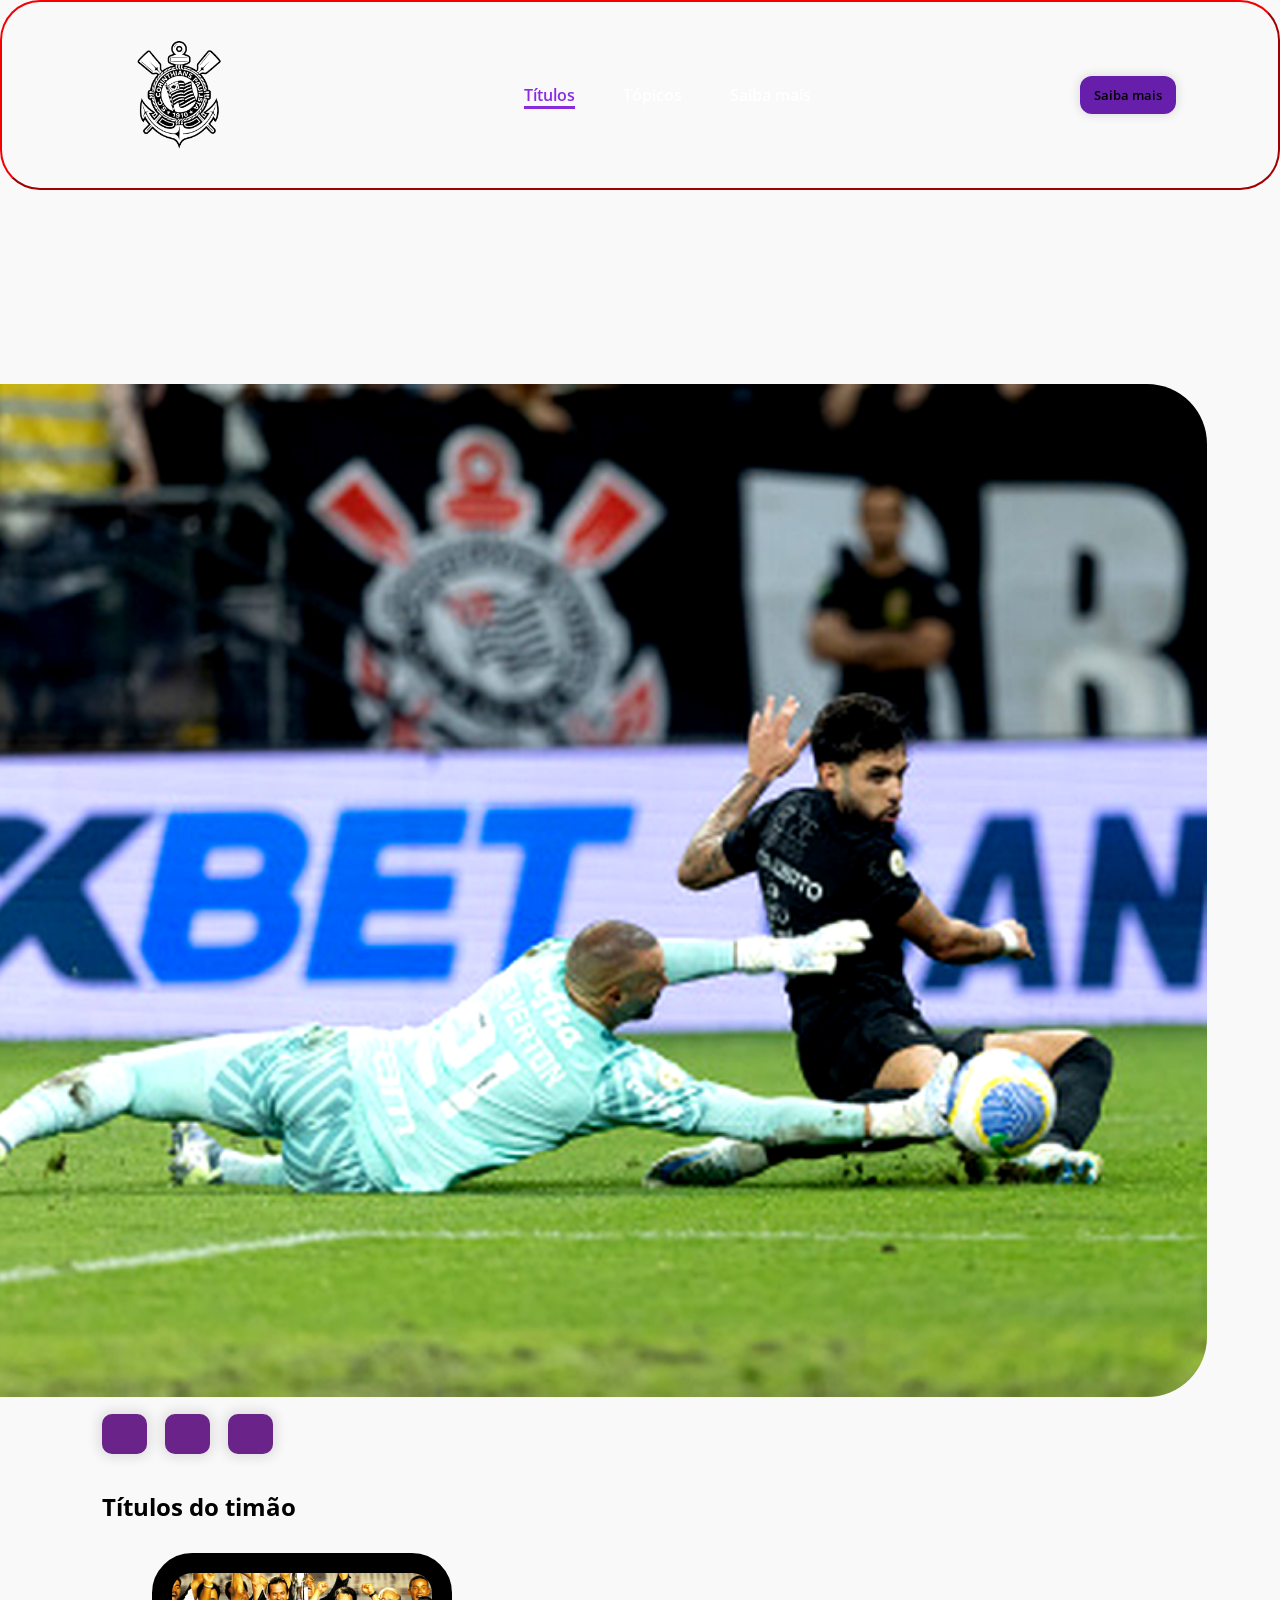
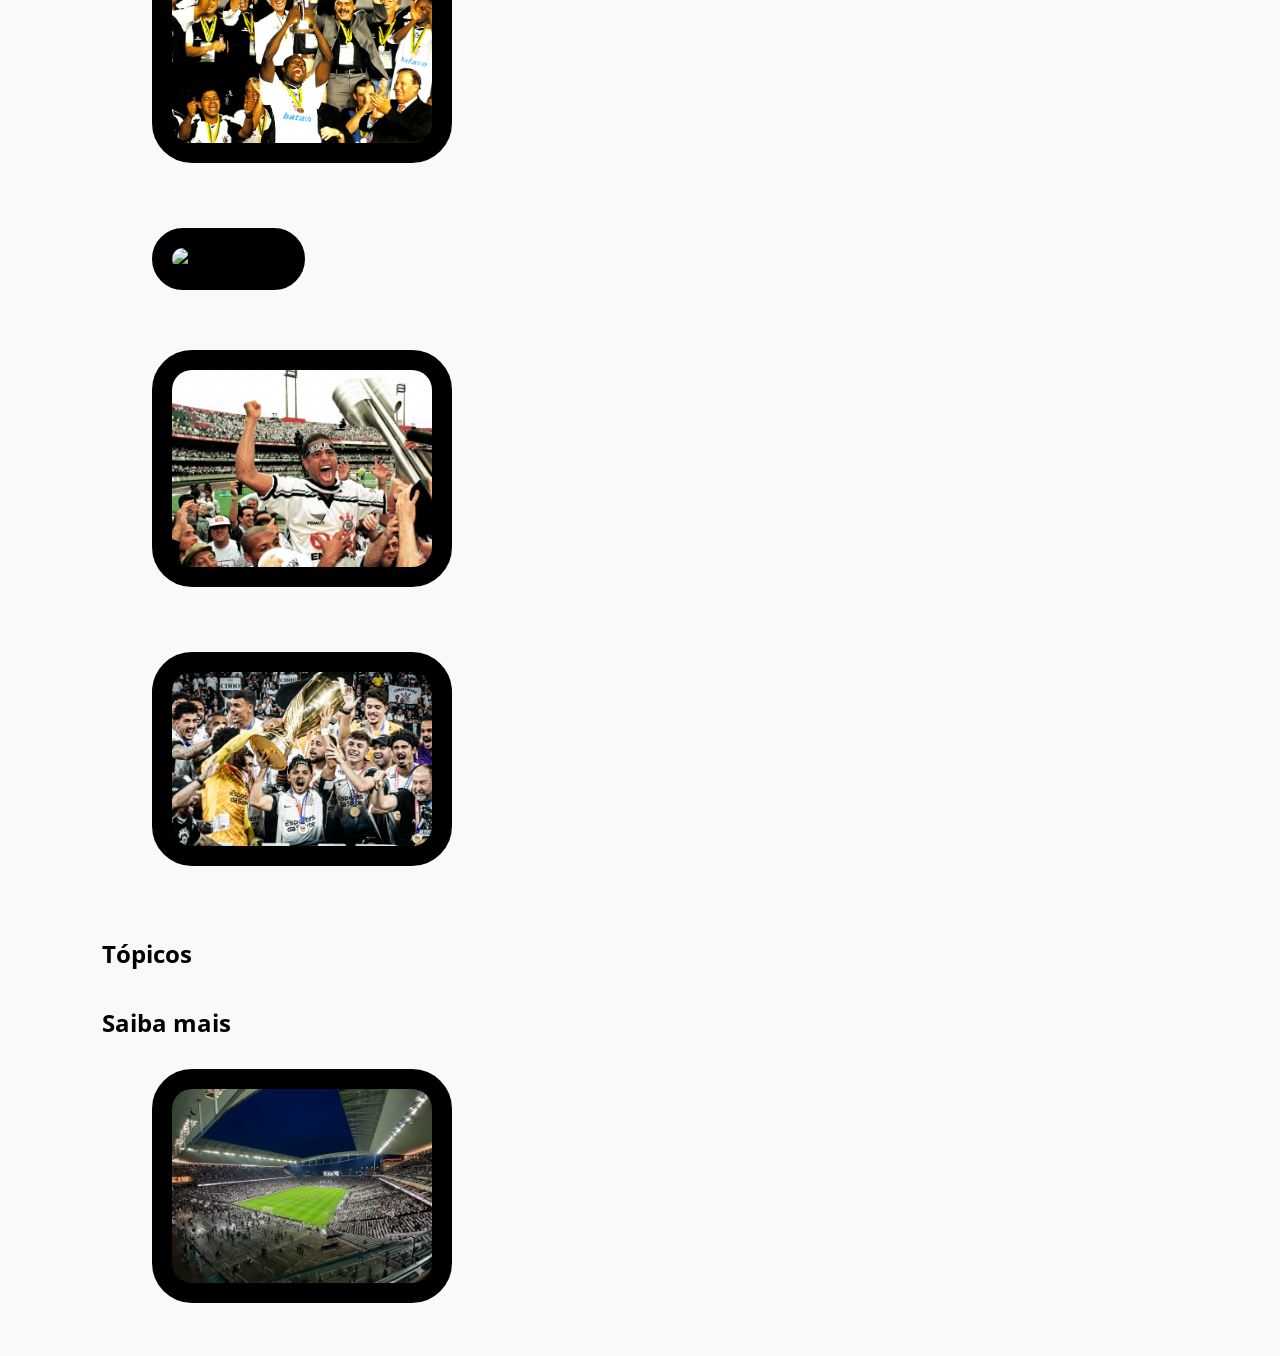
==== index.html @ dc03418f "Sua mensagem sobre o que foi atualizado" ====
<!DOCTYPE html>
<html lang="pt-br">
<head>
    <meta charset="UTF-8">
    <meta name="viewport" content="width=device-width, initial-scale=1.0">
    <link rel="stylesheet" href="https://cdnjs.cloudflare.com/ajax/libs/font-awesome/7.0.1/css/all.min.css" integrity="sha512-2SwdPD6INVrV/lHTZbO2nodKhrnDdJK9/kg2XD1r9uGqPo1cUbujc+IYdlYdEErWNu69gVcYgdxlmVmzTWnetw==" crossorigin="anonymous" referrerpolicy="no-referrer" />
    <link rel="stylesheet" href="styles/header.css">  
    <link rel="stylesheet" href="styles/style.css">
    <link rel="stylesheet" href="styles/section.css">
    <link rel="stylesheet" href="styles/home.css">

    <script src="https://cdnjs.cloudflare.com/ajax/libs/jquery/3.7.1/jquery.min.js" integrity="sha512-v2CJ7UaYy4JwqLDIrZUI/4hqeoQieOmAZNXBeQyjo21dadnwR+8ZaIJVT8EE2iyI61OV8e6M8PP2/4hpQINQ/g==" crossorigin="anonymous" referrerpolicy="no-referrer"></script>
    <title>Corinthians Landing page</title>
</head>

<body>
    

<header>
     
    <nav id="navbar">
        <div class="logo">
            <img src="imagem/logo.png" alt="Logo do Corinthians">
        </div>
        <ul id="nav_list">
            <li class="nav-item active">
                <a href="#titulos">Títulos</a>
            </li>
            <li class="nav-item">
                <a href="#topicos">Tópicos</a>
            </li>
            <li class="nav-item">
                <a href="#saiba">Saiba mais</a>
            </li>
         </ul>

         <button class="btn-default">
            Saiba mais
         </button>

         <button id="mobile_btn">
            <i class="fa-solid fa-bars"></i>
         </button>
    </nav>
        
         <div id="mobile_menu"> 
            <ul id="mobile_nav_list">
                <li class="nav-item">
                    <a href="#titulos">Títulos</a>
                </li>
                <li class="nav-item">
                    <a href="#topicos">Tópicos</a>
                </li>
                <li class="nav-item">
                    <a href="#saiba">Saiba mais</a>
                </li>
            </ul>
            <button class="btn-default">
                Saiba mais
            </button>
         </div>
</header>



<main id="content"> 
    <section id="home"> 
        <div class="shape"></div>
        <div id="cta">
            <h1 class="title">
                É de um protagonista que o time do povo precisa?
                <span>time do povo</span>
            </h1>
            <p class="description">
                O Sport Club Corinthians Paulista é um clube de futebol brasileiro, sediado na cidade de São Paulo. Fundado em 1º de setembro de 1910, o Corinthians é um dos clubes mais populares e bem-sucedidos do Brasil, com uma grande base de torcedores apaixonados. O clube é conhecido por sua história rica, conquistas significativas e rivalidades intensas, especialmente com o Palmeiras, outro grande clube paulista.
            </p>

            <div id="cta_buttons">
                <a href="#timao" class="btn-default">
                    Vai Corinthians
                </a>     
            </div>

            <div class="social-midia-buttons">
                <a href="">
                    <i class="fab fa-facebook-f"></i>
                </a>
                <a href="">
                    <i class="fab fa-twitter"></i>
                </a>
                <a href="">
                    <i class="fab fa-instagram"></i>
                </a>
            </div>

        </div>
        <div id="banner">
            <img src="imagem/yuri.png" alt="Yuri gol">
        </div>

    </section>


    <section id>
        <h2>Títulos do timão </h2>
        <div class="talvez">
            <div class>
                <img src="imagem/mundial.png" alt="Mundial de Clubes">
             </div>

             <div> 
                    <img src="imagem/libertadores.png" alt="Libertadores">
             </div>

             <div>
                <img src="imagem/brasileiro.png" alt="Brasileirão">
             </div>

             <div>
                <img src="imagem/paulista.png" alt="Paulista">
             </div>
    </section> 

    <section> 
        <h2>Tópicos</h2> 
    </section>

    <section>
        <h2>Saiba mais</h2>
        <div class="talvez">
            <img src="imagem/saiba.png" alt="Saiba mais sobre o Corinthians">
        </div>
    </section>
</main>
<script src="javascript/script.js"></script>
</body>
</html>
---- styles/header.css ----
header{
    width: 100%;
    padding: 18px 8%; 
    border: 2px outset rgb(244, 0, 0);
    border-radius: 40px;
}

#navbar{
    width: 100%;
    display: flex;
    align-items: center;
    justify-content: space-between;
}

#nav_list{
    display: flex;
    gap: 48px;
    list-style: none;
}

.logo img{
    width: 150px;
    display: block;
}

.nav-item a{
    color: white;
    text-decoration: none;
    font-weight: 600;
}

.nav-item.active a{
    color: blueviolet;
    border-bottom: 3px solid blueviolet;
}

#mobile_btn{
    display: none;
    
}

#mobile_menu{
    display: none;
    
    
}

@media screen and (max-width:1170px){
    #nav_list, 
    #navbar .btn-default{
        display: none;
    }

    #mobile_btn{
        display: block;
        background: none;
        border: none;
        cursor: pointer;
        font-size: 1.5rem;
    }
     
    #mobile_menu.active{ 
        display: flex;
        flex-direction: column;
        align-items: center;
    }

    #mobile_nav_list{
        margin: 12px 0px;
        display: flex;
        flex-direction: column;
        gap: 20px;
    }
   
    #mobile_nav_list .nav-item {
        list-style: none;
        text-align: center;
    }

}
---- styles/style.css ----
@import url('https://fonts.googleapis.com/css2?family=Open+Sans:ital,wght@0,300..800;1,300..800&display=swap');
*{
  font-family: "Open Sans", sans-serif;
  margin: 0;        
  padding: 0;       
  box-sizing: border-box;
  
}

body{
  background: #f9f9f9;
}
section{
  padding: 18px 8%;
}
main{
  margin-top: 120px;
}
.btn-default{
  border: none;
  display: flex;
  align-items: center;
  justify-content: center;
  background-color: rgb(103, 30, 170);
  border-radius: 12px;
  padding: 10px 14px;
  font-weight: 600;
  box-shadow: 0px 0px 10px 2px rgba(0,0,0,0.1);
  cursor:pointer;
  transition: background-color .3s ease;
}

.btn-default:hover{
  background-color: rgb(103, 30, 170);
  box-shadow: 0px 0px 15px 4px rgba(221, 204, 236, 0.5);
}

.social-midia-buttons{
  display: flex;
  gap: 18px;
}

.social-midia-buttons a{
  display: flex;
  align-items: center;
  justify-content: center;
  width: 45px;
  height: 40px;
  background-color: rgb(106, 35, 137);
  border-radius: 10px;
  text-decoration: none;
  color: #1d1d1d;
  box-shadow: 0px 0px 12px 4px rgba(0,0,0,0.1);
  transition:box-shadow .3s ease;

}

.social-midia-buttons a:hover{
  box-shadow: 0px 0px 12px 8px rgba(0,0,0,0.2);
}
---- styles/section.css ----
.yuri img{
    width: 900px; 
    height: auto;
    background-color: rgb(0, 0, 0);
    border: 10px solid rgb(0, 0, 0);
    border-radius: 40px;
    padding: 10px;
    margin: 30px 50px;
    position: center;

}

.talvez img{
    width: 300px; 
    height: auto;
    background-color: rgb(0, 0, 0);
    border: 10px solid rgb(0, 0, 0);
    border-radius: 40px;
    padding: 10px;
    margin: 30px 50px;
    position: center;

}
---- styles/home.css ----
#home{
    display: flex;
    min-height:calc(100vh - 80px);
    position: relative;
    
}

#cta{
    width: 35%;
    display: flex;
    flex-direction: column;
    gap: 28px;
    margin-top: 5%;
}

#cta .title {
    font-size: 4rem;
    color:#1d1d1d;
}

#cta .title span{
    color: rgb(143, 34, 30);
}

#cta .description{
    font-size: 1.2rem;
}

#cta_buttons{
    display: flex;
    gap: 24px;
}

#cta_buttons a{
    text-decoration: none;
    color: #1d1d1d;
}

#banner{
  display: flex;
  align-items: center;
  justify-content: end;
  width: 70%;
  z-index: 2;
}

#banner img{
  width: fit-content;
  height: 90%;
  border-radius: 60px;
}

.shape{
  width: 70%;
  height: 100%;
  position: absolute;
  border-radius: 40% 30% 0% 20%;
  top: 0;
  right: 0;
  z-index: 1;
  
}

@media screen and (max-width:1170px){ 
    #home{
        min-height: 100%;
        padding-top: 0px;
    }

    #banner,
    #banner img,
    #home .shape{
        display: none;
    }

    #cta{
        width: 100%;
        align-items: center;
        text-align: center;
    }
}
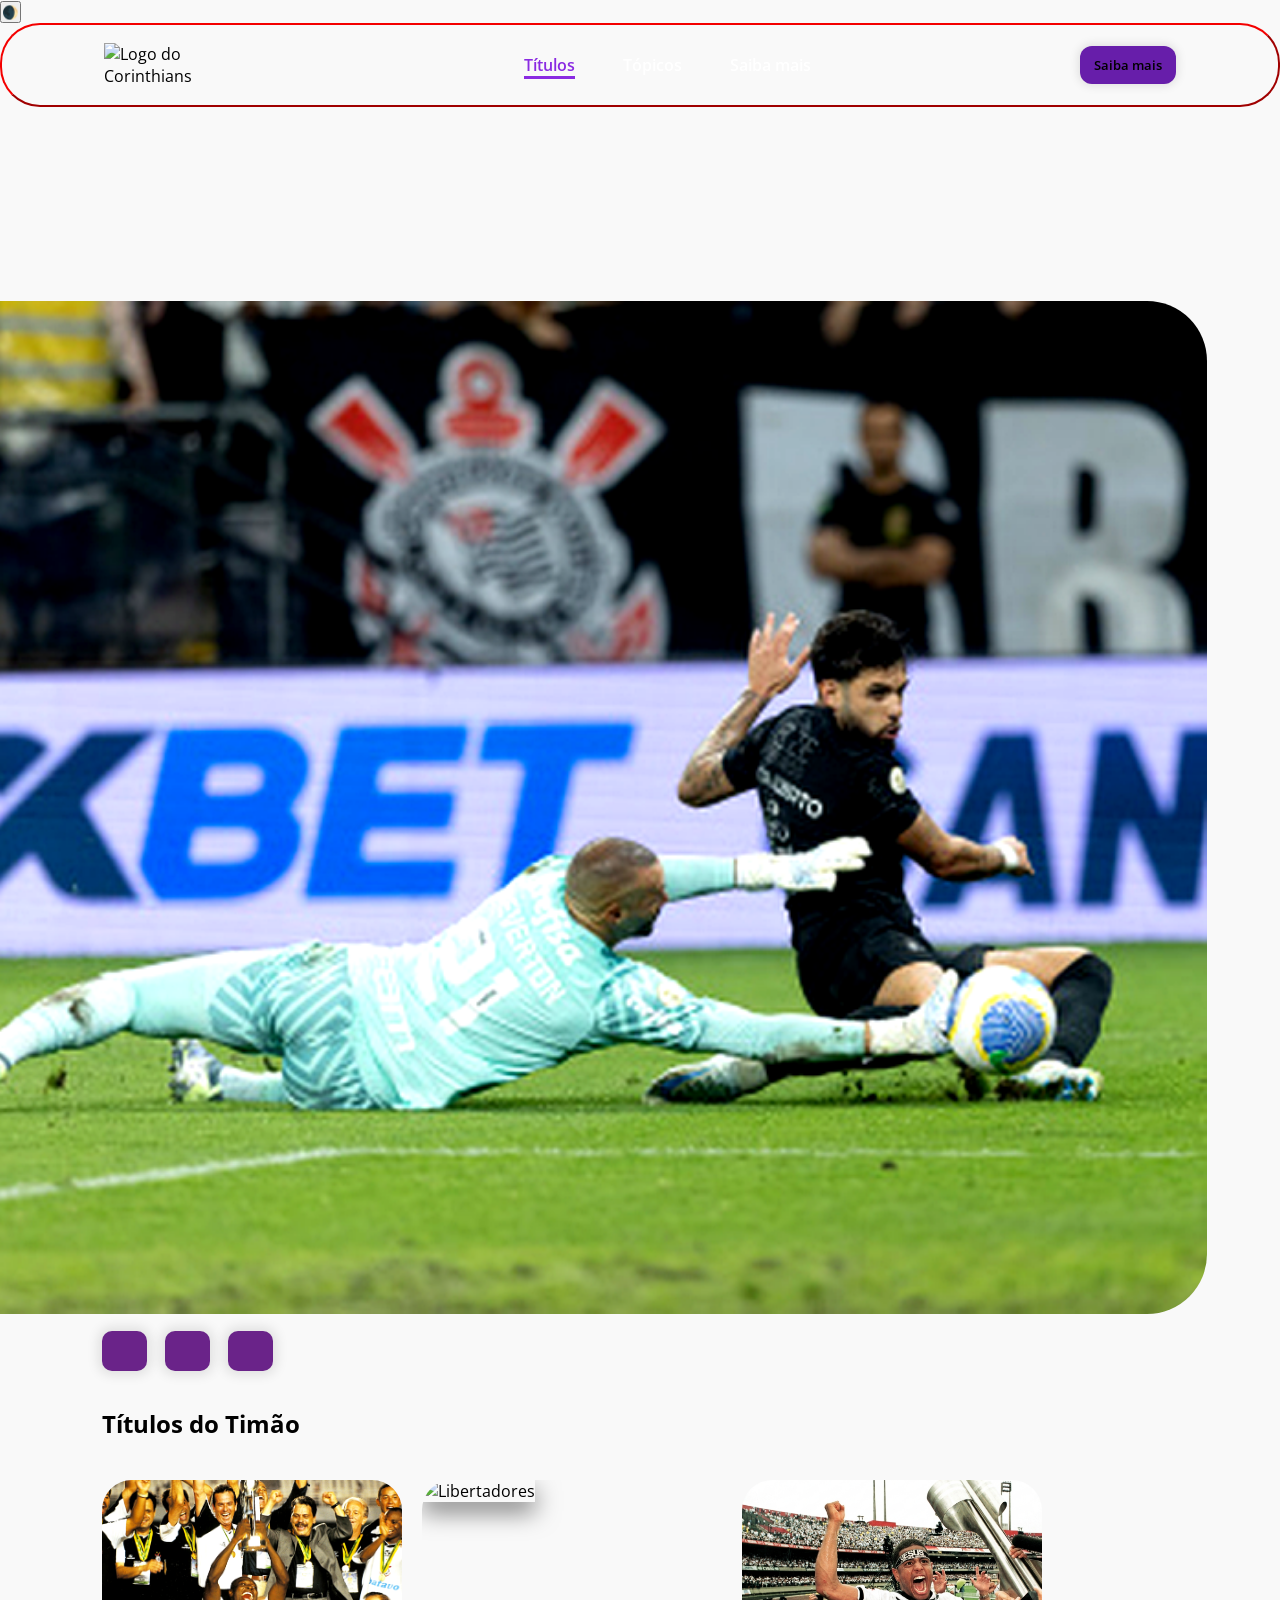
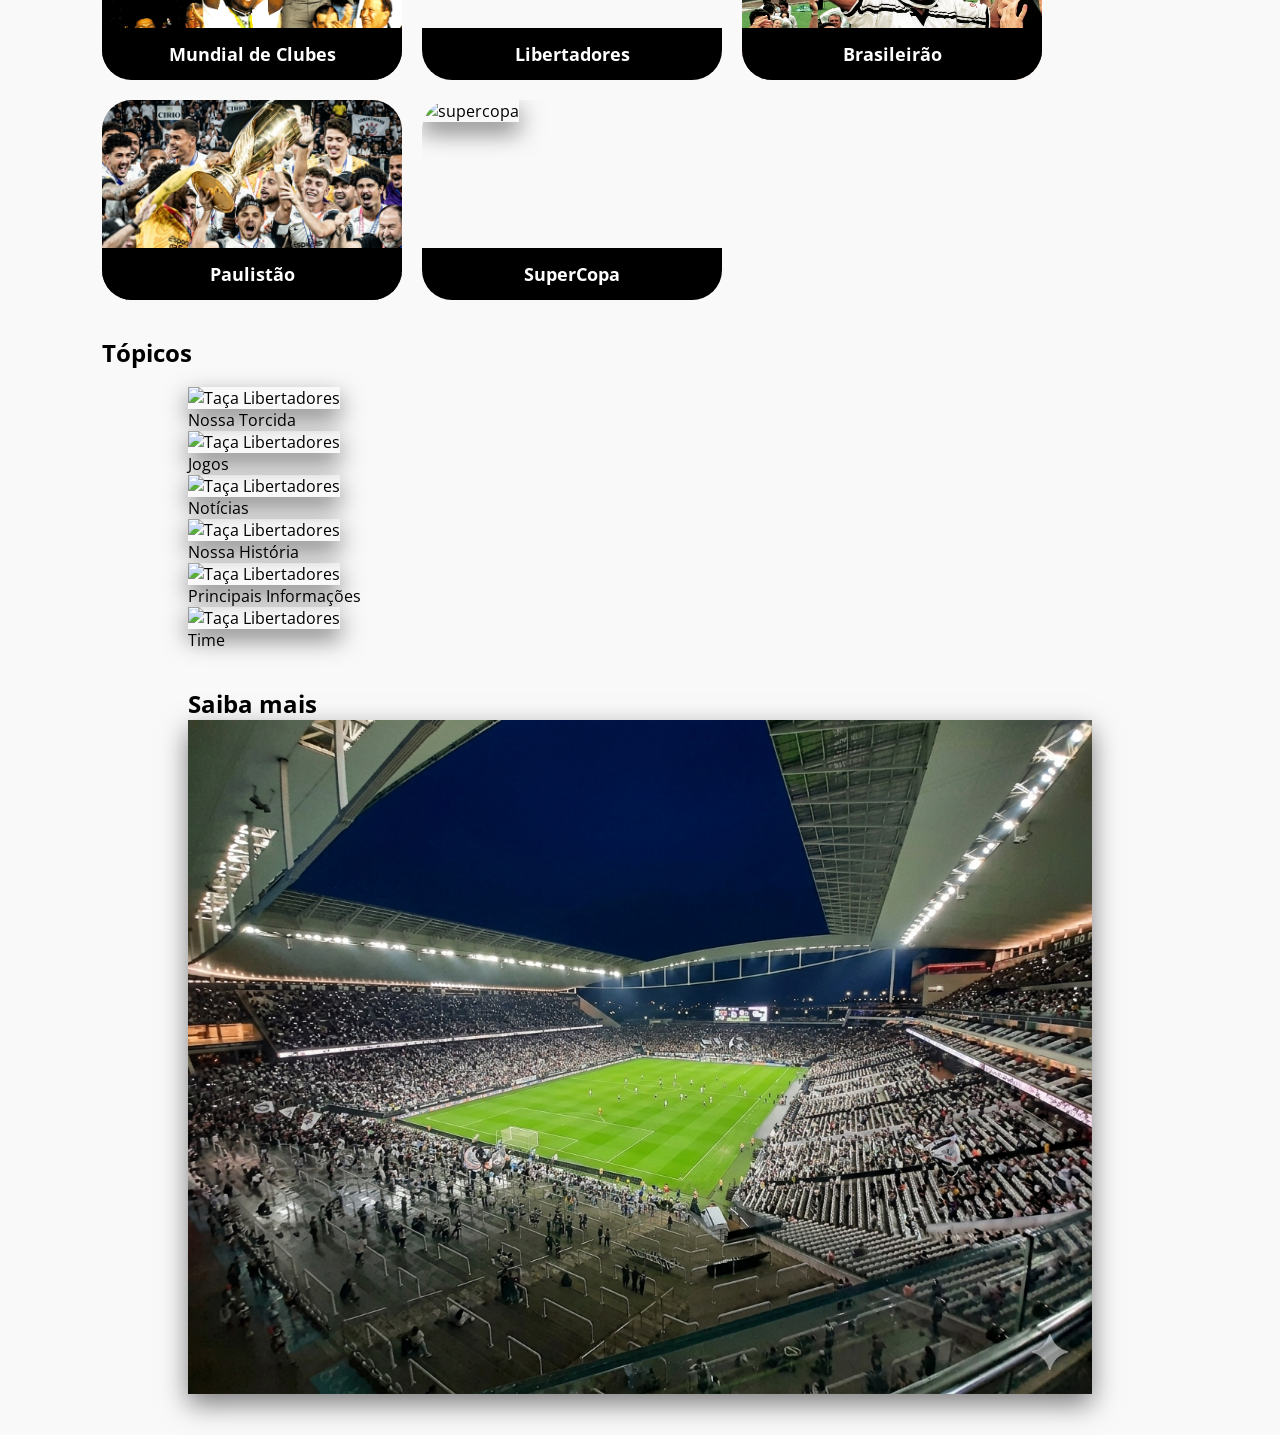
==== commit 3772bd16: "Update index.html" ====
--- a/index.html
+++ b/index.html
@@ -3,24 +3,26 @@
 <head>
     <meta charset="UTF-8">
     <meta name="viewport" content="width=device-width, initial-scale=1.0">
-    <link rel="stylesheet" href="https://cdnjs.cloudflare.com/ajax/libs/font-awesome/7.0.1/css/all.min.css" integrity="sha512-2SwdPD6INVrV/lHTZbO2nodKhrnDdJK9/kg2XD1r9uGqPo1cUbujc+IYdlYdEErWNu69gVcYgdxlmVmzTWnetw==" crossorigin="anonymous" referrerpolicy="no-referrer" />
+    <link rel="stylesheet" href="https://cdnjs.cloudflare.com/ajax/libs/font-awesome/7.0.1/css/all.min.css" integrity="sha512-2SwdPD6INVrV/lHTZbO2nodKhrnDdJK9/kg2XD1r9uGqPo1cUbujc+IYdlYdEErWNu69gVcYgdxlmVmzTWnetw==" crossorigin="anonymous" referrerpolicy="no-referrer">
     <link rel="stylesheet" href="styles/header.css">  
     <link rel="stylesheet" href="styles/style.css">
     <link rel="stylesheet" href="styles/section.css">
+    <link rel="stylesheet" href="styles/topicos.css">
     <link rel="stylesheet" href="styles/home.css">
-
+    <link rel="stylesheet" href="styles/stylebodyclaro.css">
     <script src="https://cdnjs.cloudflare.com/ajax/libs/jquery/3.7.1/jquery.min.js" integrity="sha512-v2CJ7UaYy4JwqLDIrZUI/4hqeoQieOmAZNXBeQyjo21dadnwR+8ZaIJVT8EE2iyI61OV8e6M8PP2/4hpQINQ/g==" crossorigin="anonymous" referrerpolicy="no-referrer"></script>
     <title>Corinthians Landing page</title>
 </head>
 
 <body>
     
+<button id="toggleTema" onclick="alternarTema()">🌒</button>
 
 <header>
      
     <nav id="navbar">
         <div class="logo">
-            <img src="imagem/logo.png" alt="Logo do Corinthians">
+            <img src="logo.png" alt="Logo do Corinthians">
         </div>
         <ul id="nav_list">
             <li class="nav-item active">
@@ -38,15 +40,12 @@
             Saiba mais
          </button>
 
-         <button id="mobile_btn">
-            <i class="fa-solid fa-bars"></i>
-         </button>
     </nav>
         
          <div id="mobile_menu"> 
             <ul id="mobile_nav_list">
                 <li class="nav-item">
-                    <a href="#titulos">Títulos</a>
+                    <a href="titulos">Títulos</a>
                 </li>
                 <li class="nav-item">
                     <a href="#topicos">Tópicos</a>
@@ -101,37 +100,72 @@
     </section>
 
 
-    <section id>
-        <h2>Títulos do timão </h2>
-        <div class="talvez">
-            <div class>
-                <img src="imagem/mundial.png" alt="Mundial de Clubes">
-             </div>
+<section>
+    <h2>Títulos do Timão</h2>
 
-             <div> 
-                    <img src="imagem/libertadores.png" alt="Libertadores">
-             </div>
+    <div class="talvez">
 
-             <div>
-                <img src="imagem/brasileiro.png" alt="Brasileirão">
-             </div>
+        <div class="card" data-title="Mundial de Clubes">
+            <img src="imagem/mundial.png" alt="Mundial de Clubes">
+        </div>
 
-             <div>
-                <img src="imagem/paulista.png" alt="Paulista">
-             </div>
-    </section> 
+        <div class="card" data-title="Libertadores">
+            <img src="imagem/libertadores.png" alt="Libertadores">
+        </div>
 
-    <section> 
+        <div class="card" data-title="Brasileirão">
+            <img src="imagem/brasileiro.png" alt="Brasileirão">
+        </div>
+
+        <div class="card" data-title="Paulistão">
+            <img src="imagem/paulista.png" alt="Paulista">
+        </div>
+
+        <div class="card" data-title="SuperCopa">
+            <img src="imagem/supercopa.jpg" alt="supercopa">
+        </div>
+
+
+    </div>
+</section>
+    <section>
         <h2>Tópicos</h2> 
+        <section class="topicos">
+            <div class="card">
+                <div class="img"><img src="imagem/Sem título.jpg" alt="Taça Libertadores"></div>
+                <div class="card-content h3">Nossa Torcida</div>
+            </div>
+            <div class="card">
+                <div class="img"><img src="imagem/brasileiraotaca.jpg" alt="Taça Libertadores"></div>
+                <div class="card-content h3">Jogos</div>
+            </div>
+            <div class="card">
+                <div class="img"><img src="imagem/noticias.jpg" alt="Taça Libertadores"></div>
+                <div class="card-content h3">Notícias</div>
+            </div>
+            <div class="card">
+                <div class="img"><img src="imagem/hist.jpg" alt="Taça Libertadores"></div>
+                <div class="card-content h3">Nossa História</div>
+            </div>
+             <div class="card">
+                <div class="img"><img src="imagem/paulistaotaca.jpg" alt="Taça Libertadores"></div>
+                <div class="card-content h3">Principais Informações</div>
+            </div>
+            <div class="card">
+                <div class="img"><img src="imagem/time.jpg" alt="Taça Libertadores"></div>
+                <div class="card-content h3">Time</div>
+            </div>
+        </div> 
     </section>
 
     <section>
         <h2>Saiba mais</h2>
-        <div class="talvez">
+        <div class="card">
             <img src="imagem/saiba.png" alt="Saiba mais sobre o Corinthians">
         </div>
     </section>
 </main>
 <script src="javascript/script.js"></script>
+<script src="javascript/mudartema.js"></script>
 </body>
 </html>
--- a/styles/section.css
+++ b/styles/section.css
@@ -1,23 +1,43 @@
-.yuri img{
-    width: 900px; 
-    height: auto;
-    background-color: rgb(0, 0, 0);
-    border: 10px solid rgb(0, 0, 0);
-    border-radius: 40px;
-    padding: 10px;
-    margin: 30px 50px;
-    position: center;
-
+.talvez {
+    display: flex;
+    flex-wrap: wrap;
+    gap: 20px; 
+    margin-top: 40px;
 }
 
-.talvez img{
-    width: 300px; 
-    height: auto;
-    background-color: rgb(0, 0, 0);
-    border: 10px solid rgb(0, 0, 0);
-    border-radius: 40px;
-    padding: 10px;
-    margin: 30px 50px;
-    position: center;
+.talvez div{
+    position: relative;
+    width: 300px;
+    height: 200px;
+    cursor: pointer;
+    overflow: hidden;
+    border-radius: 30px;
+}
 
-}+.card img{
+    width: 100%;
+    height: 100%; 
+    object-fit: cover;
+    border-radius: px;
+    transition: 0.3s;
+    box-shadow: 0 10px 25px rgba(0,0,0,0.5);
+}
+
+.talvez div:hover img{
+    transform: scale(1.05);
+}
+
+.talvez .card::after{
+    content: attr(data-title);
+    position: absolute;
+    bottom: 0;
+    left: 0;
+    width: 100%;
+    padding: 14px 0;
+    text-align: center;
+    font-size: 18px;
+    font-weight: bold;
+    color: white;
+    background: rgb(0, 0, 0);
+    border-radius: 0 0 22px 22px;
+}
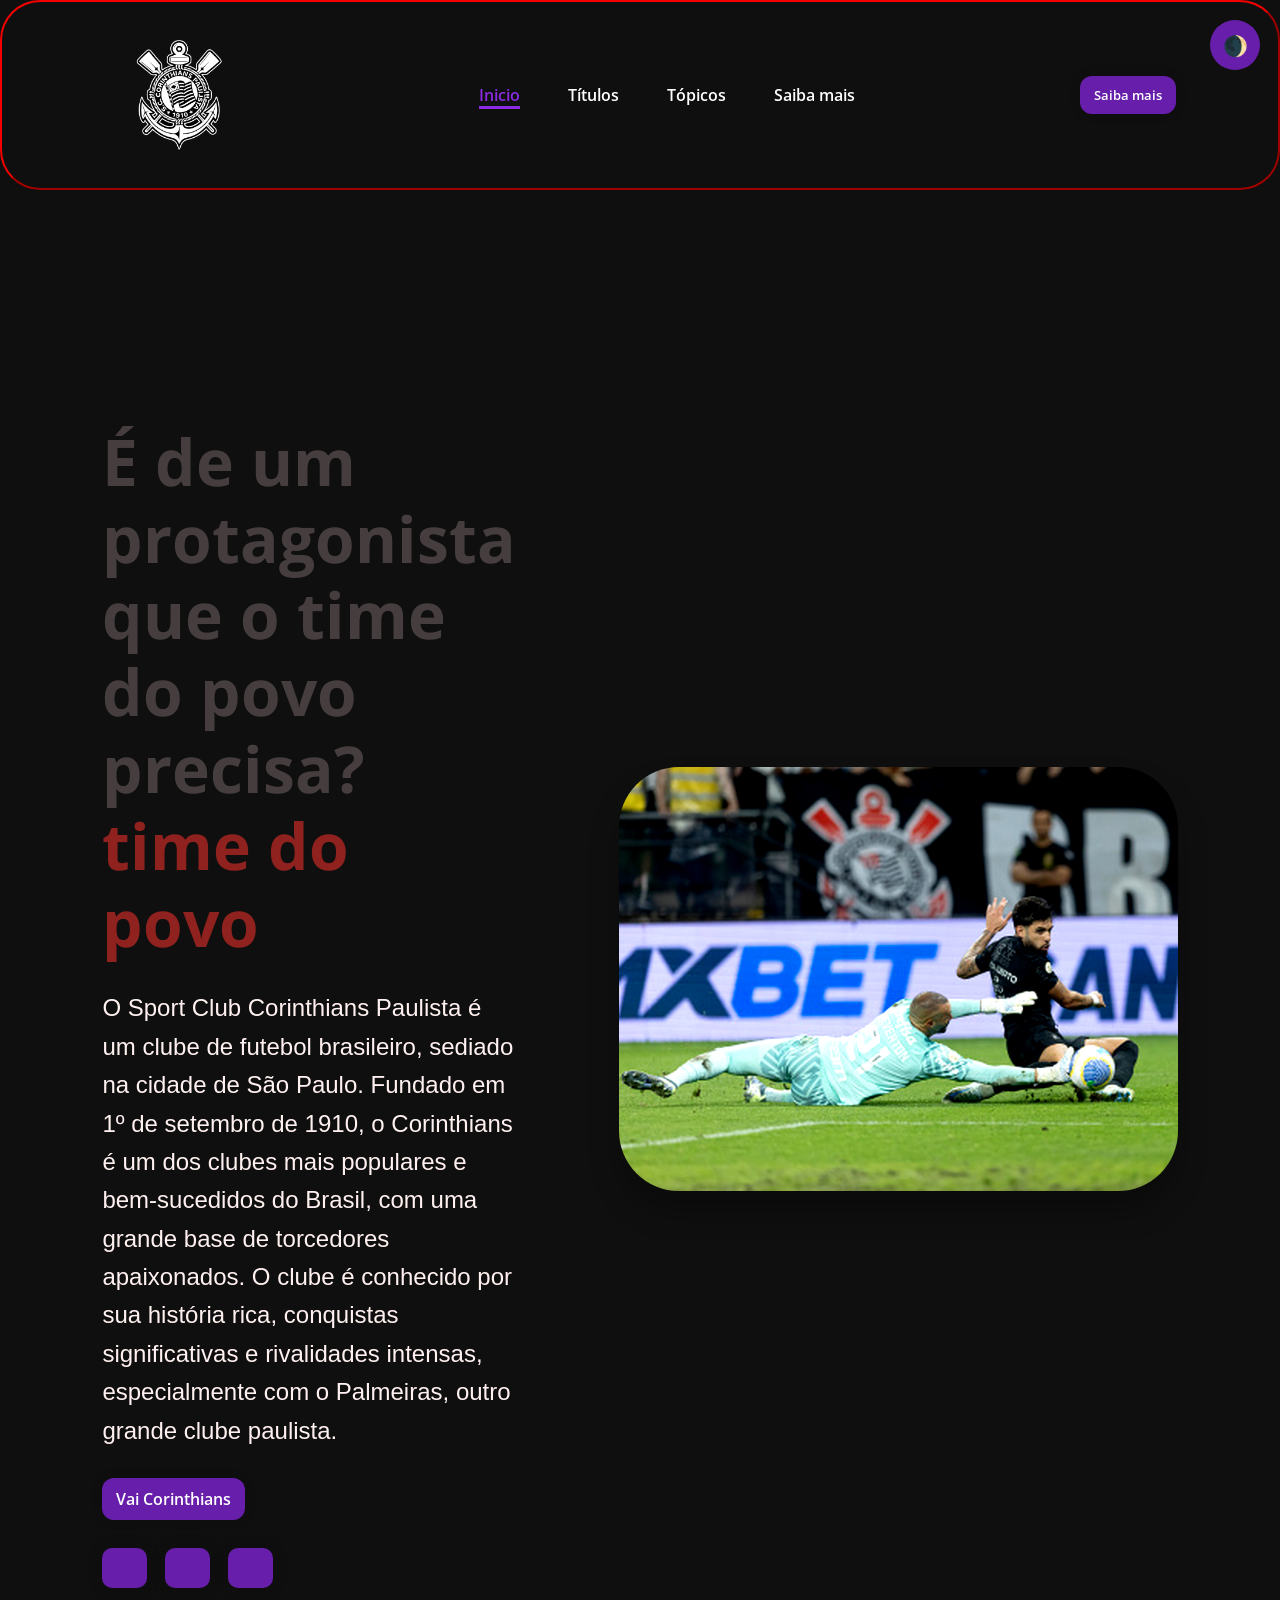
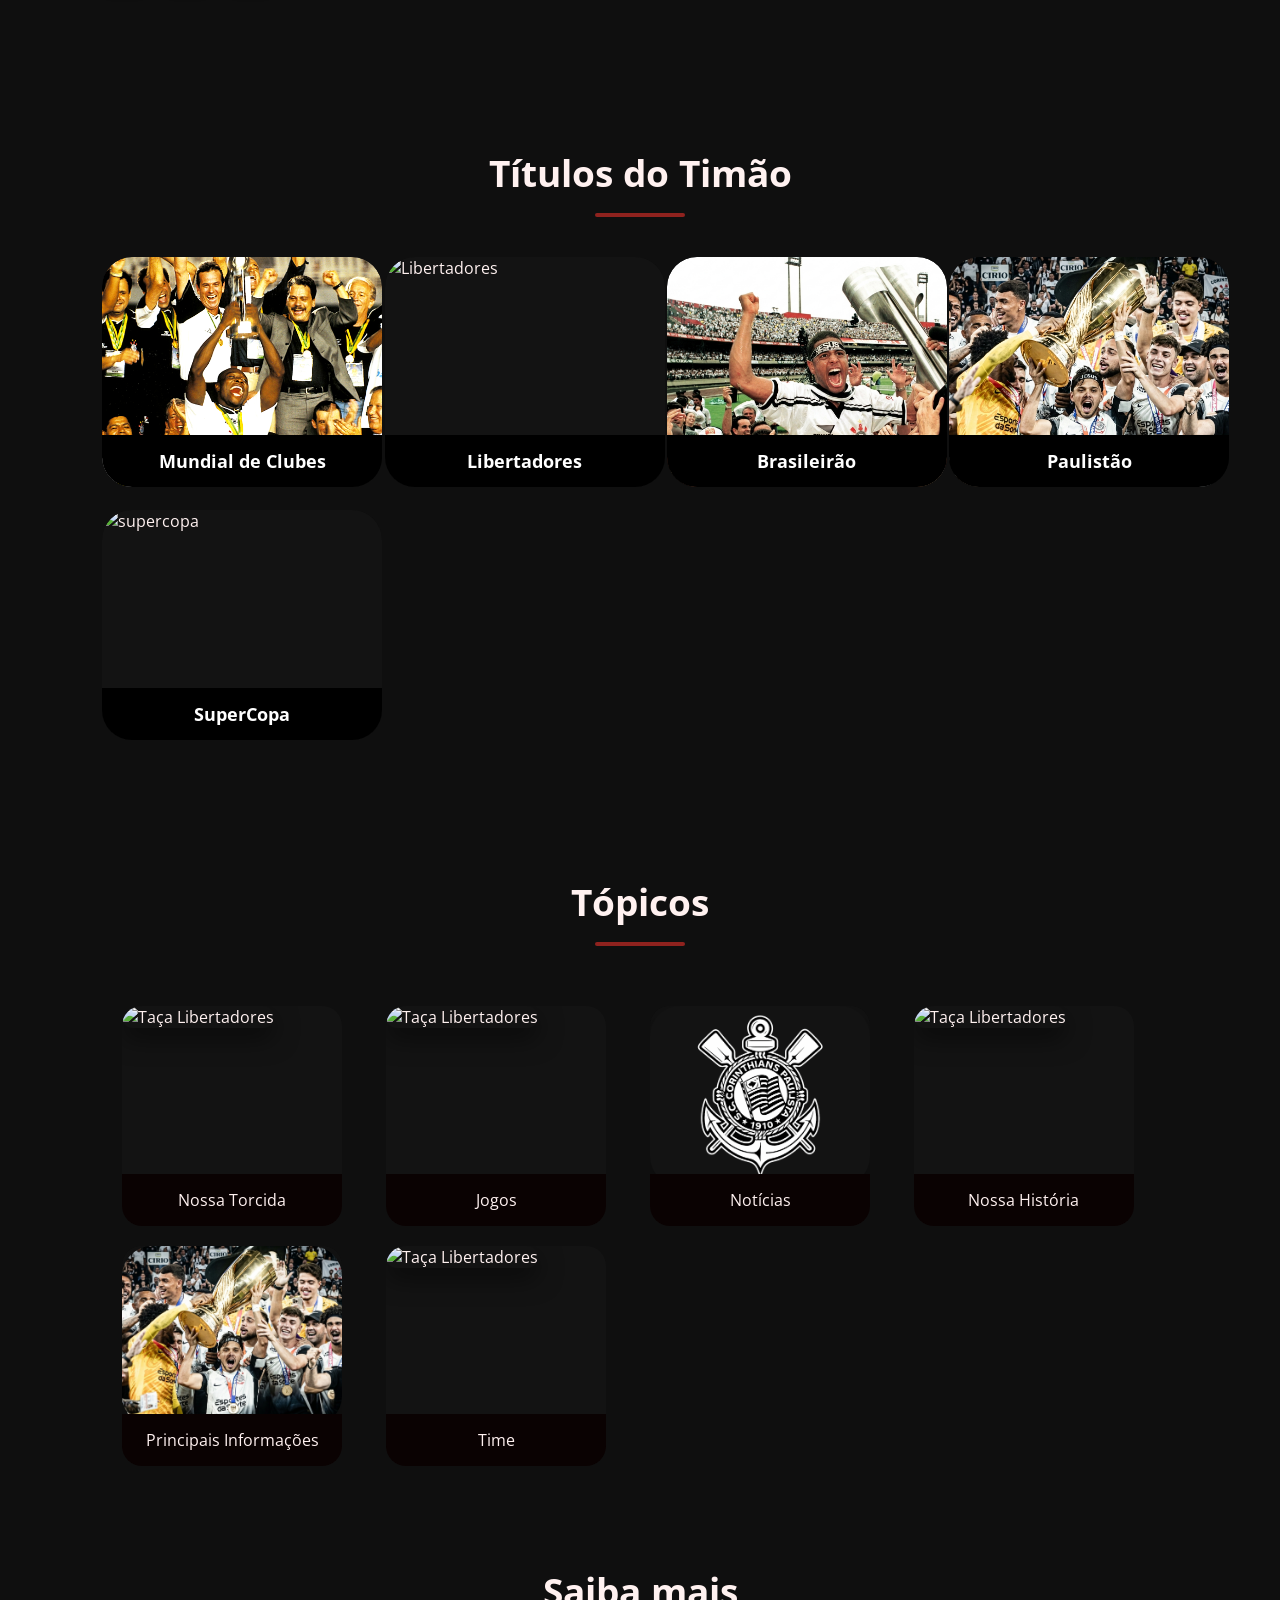
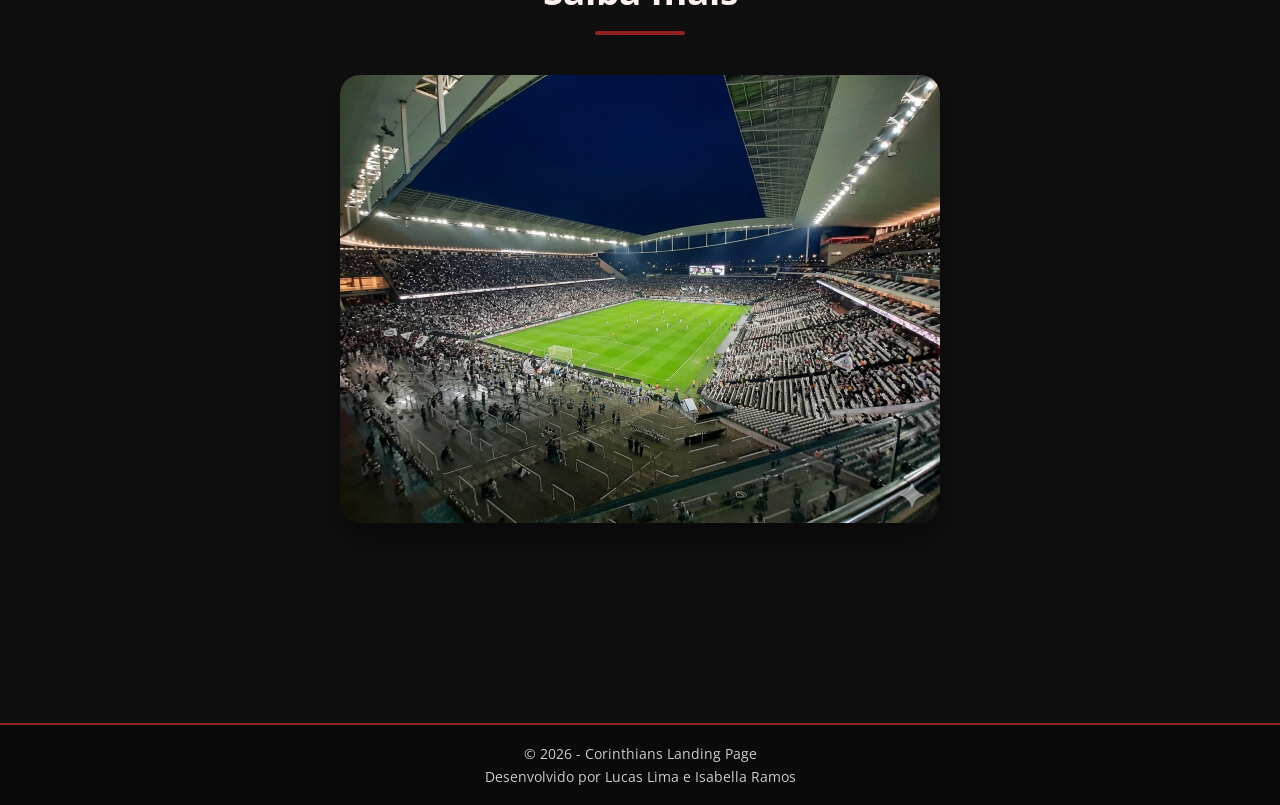
==== commit 556c850c: "mudancas" ====
--- a/index.html
+++ b/index.html
@@ -9,7 +9,8 @@
     <link rel="stylesheet" href="styles/section.css">
     <link rel="stylesheet" href="styles/topicos.css">
     <link rel="stylesheet" href="styles/home.css">
-    <link rel="stylesheet" href="styles/stylebodyclaro.css">
+    <link rel="stylesheet" href="styles/styleclaro.css">
+    <script src="https://unpkg.com/scrollreveal"></script>
     <script src="https://cdnjs.cloudflare.com/ajax/libs/jquery/3.7.1/jquery.min.js" integrity="sha512-v2CJ7UaYy4JwqLDIrZUI/4hqeoQieOmAZNXBeQyjo21dadnwR+8ZaIJVT8EE2iyI61OV8e6M8PP2/4hpQINQ/g==" crossorigin="anonymous" referrerpolicy="no-referrer"></script>
     <title>Corinthians Landing page</title>
 </head>
@@ -22,10 +23,13 @@
      
     <nav id="navbar">
         <div class="logo">
-            <img src="logo.png" alt="Logo do Corinthians">
+            <img src="imagem/logo.png" alt="Logo do Corinthians">
         </div>
         <ul id="nav_list">
             <li class="nav-item active">
+                <a href="#home">Inicio</a>
+            </li>
+            <li class="nav-item">
                 <a href="#titulos">Títulos</a>
             </li>
             <li class="nav-item">
@@ -36,16 +40,22 @@
             </li>
          </ul>
 
-         <button class="btn-default">
+            <button id="mobile_btn">
+                <i class="fa-solid fa-bars"></i>
+            </button>
+        <button class="btn-default desktop-only">
             Saiba mais
-         </button>
-
+        </button> 
     </nav>
         
+
          <div id="mobile_menu"> 
             <ul id="mobile_nav_list">
                 <li class="nav-item">
-                    <a href="titulos">Títulos</a>
+                    <a href="#home">Inicio</a>
+                </li>
+                <li class="nav-item">
+                    <a href="#titulos">Títulos</a>
                 </li>
                 <li class="nav-item">
                     <a href="#topicos">Tópicos</a>
@@ -57,6 +67,7 @@
             <button class="btn-default">
                 Saiba mais
             </button>
+            
          </div>
 </header>
 
@@ -75,24 +86,25 @@
             </p>
 
             <div id="cta_buttons">
-                <a href="#timao" class="btn-default">
+                <a href="https://www.shoptimao.com.br"  target ="_blank" class="btn-default">
                     Vai Corinthians
                 </a>     
             </div>
 
             <div class="social-midia-buttons">
-                <a href="">
+                <a href="https://www.facebook.com/corinthians/?locale=pt_BR" target="_blank">
                     <i class="fab fa-facebook-f"></i>
                 </a>
-                <a href="">
+                <a href="https://x.com/Corinthians" target="_blank">
                     <i class="fab fa-twitter"></i>
                 </a>
-                <a href="">
+                <a href="https://www.instagram.com/corinthians/" target="_blank">
                     <i class="fab fa-instagram"></i>
                 </a>
             </div>
 
         </div>
+        
         <div id="banner">
             <img src="imagem/yuri.png" alt="Yuri gol">
         </div>
@@ -100,7 +112,7 @@
     </section>
 
 
-<section>
+<section id="titulos">
     <h2>Títulos do Timão</h2>
 
     <div class="talvez">
@@ -124,11 +136,10 @@
         <div class="card" data-title="SuperCopa">
             <img src="imagem/supercopa.jpg" alt="supercopa">
         </div>
-
-
     </div>
+    
 </section>
-    <section>
+    <section id="topicos">
         <h2>Tópicos</h2> 
         <section class="topicos">
             <div class="card">
@@ -140,7 +151,7 @@
                 <div class="card-content h3">Jogos</div>
             </div>
             <div class="card">
-                <div class="img"><img src="imagem/noticias.jpg" alt="Taça Libertadores"></div>
+                <div class="img"><img src="imagem/logo.png" alt="Taça Libertadores"></div>
                 <div class="card-content h3">Notícias</div>
             </div>
             <div class="card">
@@ -148,7 +159,7 @@
                 <div class="card-content h3">Nossa História</div>
             </div>
              <div class="card">
-                <div class="img"><img src="imagem/paulistaotaca.jpg" alt="Taça Libertadores"></div>
+                <div class="img"><img src="imagem/paulista.png" alt="Taça Libertadores"></div>
                 <div class="card-content h3">Principais Informações</div>
             </div>
             <div class="card">
@@ -158,14 +169,18 @@
         </div> 
     </section>
 
-    <section>
+    <section id="saiba">
         <h2>Saiba mais</h2>
-        <div class="card">
+        <div class="saiba-card">
             <img src="imagem/saiba.png" alt="Saiba mais sobre o Corinthians">
         </div>
     </section>
 </main>
+<footer>
+    <p>© 2026 - Corinthians Landing Page</p>
+    <p>Desenvolvido por Lucas Lima e Isabella Ramos</p>
+</footer>
+</body>
 <script src="javascript/script.js"></script>
 <script src="javascript/mudartema.js"></script>
-</body>
 </html>
--- a/styles/style.css
+++ b/styles/style.css
@@ -8,14 +8,24 @@
 }
 
 body{
-  background: #f9f9f9;
+  background: #0f0f0f;
+  color:rgb(255, 241, 240);
+  transition:background-color .3s ease, color .3s ease;
 }
+
+html{
+  scroll-behavior: smooth;
+}
+
 section{
-  padding: 18px 8%;
+  padding: 80px 8%;
+  scroll-margin-top:80px;
 }
+
 main{
-  margin-top: 120px;
+  margin-top: 100px;
 }
+
 .btn-default{
   border: none;
   display: flex;
@@ -27,12 +37,15 @@
   font-weight: 600;
   box-shadow: 0px 0px 10px 2px rgba(0,0,0,0.1);
   cursor:pointer;
-  transition: background-color .3s ease;
+  transition: all .3s ease;
+  text-decoration: none;
+  color: white
 }
 
 .btn-default:hover{
-  background-color: rgb(103, 30, 170);
+  background-color: rgb(166, 142, 187);
   box-shadow: 0px 0px 15px 4px rgba(221, 204, 236, 0.5);
+  transform: scale(1.05);
 }
 
 .social-midia-buttons{
@@ -46,16 +59,91 @@
   justify-content: center;
   width: 45px;
   height: 40px;
-  background-color: rgb(106, 35, 137);
+  background-color: rgb(103, 30, 170);
   border-radius: 10px;
   text-decoration: none;
-  color: #1d1d1d;
+  color: #edeaea;
   box-shadow: 0px 0px 12px 4px rgba(0,0,0,0.1);
-  transition:box-shadow .3s ease;
+  transition:all .3s ease;
 
 }
 
 .social-midia-buttons a:hover{
-  box-shadow: 0px 0px 12px 8px rgba(0,0,0,0.2);
+  box-shadow: 0px 0px 12px 8px rgba(221, 204, 236, 0.5);
+  background-color: rgb(166, 142, 187);
+  transform: translate(-3px);
 }
 
+
+#toggleTema{
+    position: fixed;
+    top:20px;
+    right: 20px;
+    width: 50px;
+    height: 50px;
+    border-radius: 50%;
+    border: none;
+    font-size: 20px;
+    cursor: pointer;
+    background-color:rgb(103, 30, 170);
+    transition:all .3s ease;
+    z-index: 999;
+}
+
+#toggleTema:hover{
+    transform: scale(1.15);
+    box-shadow: 0px 0px 12px 8px rgba(221, 204, 236, 0.5);
+    background-color: rgb(166, 142, 187);
+}
+
+h2{
+
+  font-size:2.3rem;
+
+  margin-bottom:40px;
+
+  text-align:center;
+
+  position:relative;
+
+}
+
+h2::after{
+
+  content:'';
+
+  display:block;
+
+  width:90px;
+  height:4px;
+
+  background:rgb(143,34,30);
+
+  margin:15px auto 0;
+
+  border-radius:2px;
+
+}
+
+footer{
+    text-align: center;
+    padding: 15px 10px;
+    background: #0a0a0a;
+    color: #ccc;
+    font-size: 14px;
+    border-top: 2px solid rgb(143,34,30);
+    margin-top: 40px;
+}
+
+footer p{
+    margin: 4px 0;
+}
+
+footer a{
+    color: rgb(182,84,84);
+    text-decoration: none;
+}
+
+footer a:hover{
+    text-decoration: underline;
+}
--- a/styles/section.css
+++ b/styles/section.css
@@ -1,14 +1,15 @@
 .talvez {
-    display: flex;
+    display: grid;
     flex-wrap: wrap;
-    gap: 20px; 
+    grid-template-columns: repeat(auto-fit, minmax(220px, 1fr));
+    gap: 5%; 
     margin-top: 40px;
 }
 
 .talvez div{
     position: relative;
-    width: 300px;
-    height: 200px;
+    width: 280px;
+    height: 230px;
     cursor: pointer;
     overflow: hidden;
     border-radius: 30px;
@@ -18,7 +19,7 @@
     width: 100%;
     height: 100%; 
     object-fit: cover;
-    border-radius: px;
+    border-radius: 30px;
     transition: 0.3s;
     box-shadow: 0 10px 25px rgba(0,0,0,0.5);
 }
--- a/styles/topicos.css
+++ b/styles/topicos.css
@@ -0,0 +1,89 @@
+.topicos {
+    display: grid;
+    flex-wrap: wrap;
+    gap: 20px; 
+    grid-template-columns: repeat(auto-fit, minmax(220px, 1fr));
+    margin-top: 40px;
+    padding:20px;
+
+}
+.card {
+  background: rgba(20, 20, 20, 0.9);
+  border-radius: 20px;
+  overflow: hidden;
+  transition: transform 0.3s, box-shadow 0.3s;
+  cursor: pointer;
+  display: flex;
+  flex-direction: column;
+  height: 220px;
+  width: 220px;
+}
+.img{
+    width: 100%;
+    height: 180px;
+    overflow: hidden;
+}
+.img img{
+  width: 100%;
+  height: 180px;
+  object-fit: cover;
+  transition: transform 0.5s ease;
+}
+.card:hover .img img{
+  transform: scale(1.1);
+}
+.card-content {
+  background: #0a0202;
+  padding:15px;
+  text-align: center;
+  display:flex; 
+  align-items: center;
+  justify-content: center;
+  flex: 1;
+}
+
+.card-content h3 {
+  font-size: 16px;
+  margin: 0;
+  color: black;
+}
+
+.card:hover {
+  transform: translateY(-10px);
+  box-shadow: 0 10px 20px rgba(153, 32, 32, 0.6);
+}
+.saiba-card {
+    max-width: 600px;
+    margin: 0 auto;
+    border-radius: 20px;
+    overflow: hidden;
+    box-shadow: 0 15px 30px rgba(0,0,0,0.4);
+    transition: all 0.3s ease;
+}
+
+.saiba-card:hover {
+    transform: scale(1.02);
+    box-shadow: 0 20px 40px rgba(143, 34, 30, 0.4);
+}
+
+.saiba-card img {
+    width: 100%;
+    height: auto;
+    display: block;
+}
+
+@media screen and (max-width:768px){
+
+    .topicos{
+        gap: 25px;
+    }
+
+}
+
+@media screen and (max-width:450px){
+
+    .topicos{
+        grid-template-columns:1fr;
+    }
+
+}
--- a/styles/home.css
+++ b/styles/home.css
@@ -1,12 +1,13 @@
 #home{
     display: flex;
-    min-height:calc(100vh - 80px);
+    min-height: 100vh;
     position: relative;
-    
+    align-items: center;
+    gap: 40px;
 }
 
 #cta{
-    width: 35%;
+    width: 40%;
     display: flex;
     flex-direction: column;
     gap: 28px;
@@ -15,7 +16,8 @@
 
 #cta .title {
     font-size: 4rem;
-    color:#1d1d1d;
+    color:#4b4242ec;
+    line-height:1.2;
 }
 
 #cta .title span{
@@ -23,7 +25,9 @@
 }
 
 #cta .description{
-    font-size: 1.2rem;
+    font-size: 1.5rem;
+    font-family: 'Arial', sans-serif;
+    line-height: 1.6;
 }
 
 #cta_buttons{
@@ -33,49 +37,71 @@
 
 #cta_buttons a{
     text-decoration: none;
-    color: #1d1d1d;
+    color: #ffffff;
 }
 
 #banner{
   display: flex;
   align-items: center;
   justify-content: end;
-  width: 70%;
+  width: 60%;
   z-index: 2;
 }
 
 #banner img{
-  width: fit-content;
-  height: 90%;
-  border-radius: 60px;
+    width:90%;
+    max-width:900px;
+    height:auto;
+    border-radius:60px;
+    box-shadow:0 20px 30px rgba(0,0,0,0.3);
+    transition:transform .3s ease;   
+    
+}
+#banner img:hover{
+    transform:scale(1.02);
 }
 
 .shape{
-  width: 70%;
+  width: 60%;
   height: 100%;
   position: absolute;
   border-radius: 40% 30% 0% 20%;
   top: 0;
   right: 0;
   z-index: 1;
+  opacity: 0.1;
   
 }
 
-@media screen and (max-width:1170px){ 
+@media screen and (max-width:1170px){
+
     #home{
-        min-height: 100%;
-        padding-top: 0px;
+        flex-direction:column;
+        padding-top:20px;
+        min-height:auto;
     }
 
     #banner,
     #banner img,
-    #home .shape{
-        display: none;
+    .shape{
+        display:none;
     }
 
     #cta{
-        width: 100%;
-        align-items: center;
-        text-align: center;
+        width:100%;
+        align-items:center;
+        text-align:center;
+    }
+
+    #cta .title{
+        font-size:2.8rem;
     }
 }
+
+@media screen and (max-width:450px){
+
+    #cta .title{
+        font-size:2.2rem;
+    }
+
+}
--- a/styles/styleclaro.css
+++ b/styles/styleclaro.css
@@ -0,0 +1,103 @@
+body.claro{
+    background:#f5f5f5;
+    color:#1a1a1a;
+}
+body.claro a{
+    color:rgb(46,46,114);
+}
+body.claro p{
+    color:#333;
+}
+body.claro h2{
+    color:rgb(95,15,15);
+}
+
+body.claro header{
+    background:#ffffff;
+    border-bottom:2px solid rgb(143,34,30);
+}
+
+body.claro .nav-item a{
+    color:#1a1a1a;
+}
+
+body.claro .nav-item a:hover{
+    color:rgb(143,34,30);
+}
+
+body.claro #mobile_btn{
+    color:#1a1a1a;
+}
+
+body.claro #mobile_menu{
+    background:#ffffff;
+}
+
+body.claro .btn-default{
+    border:none;
+    display:flex;
+    align-items:center;
+    justify-content:center;
+
+    background-color:rgb(182,84,84);
+    color:white;
+
+    border-radius:12px;
+    padding:10px 14px;
+    font-weight:600;
+
+    box-shadow:0 0 10px 2px rgba(0,0,0,0.1);
+
+    cursor:pointer;
+
+    transition:background-color .3s ease, transform .2s ease;
+}
+
+body.claro .btn-default:hover{
+    background-color:rgb(150,60,60);
+    transform:scale(1.05);
+}
+
+body.claro .social-midia-buttons a{
+
+    display:flex;
+    align-items:center;
+    justify-content:center;
+
+    width:45px;
+    height:40px;
+
+    background-color:rgb(182,84,84);
+
+    border-radius:10px;
+
+    text-decoration:none;
+
+    color:#1d1d1d;
+
+    box-shadow:0 0 12px 4px rgba(0,0,0,0.1);
+
+    transition:box-shadow .3s ease, transform .2s ease;
+}
+
+body.claro .social-midia-buttons a:hover{
+    transform:translateY(-3px);
+    box-shadow:0 10px 20px rgba(0,0,0,0.15);
+}
+
+body.claro .card{
+    background:#ffffff;
+    box-shadow:0 10px 20px rgba(0,0,0,0.1);
+}
+body.claro .card-content{
+    background:#f0f0f0;
+}
+body.claro .card-content h3{
+    color:#1a1a1a;
+}
+body.claro .saiba-card{
+    box-shadow:0 15px 30px rgba(0,0,0,0.15);
+}
+body.claro .shape{
+    opacity:0.05;
+}
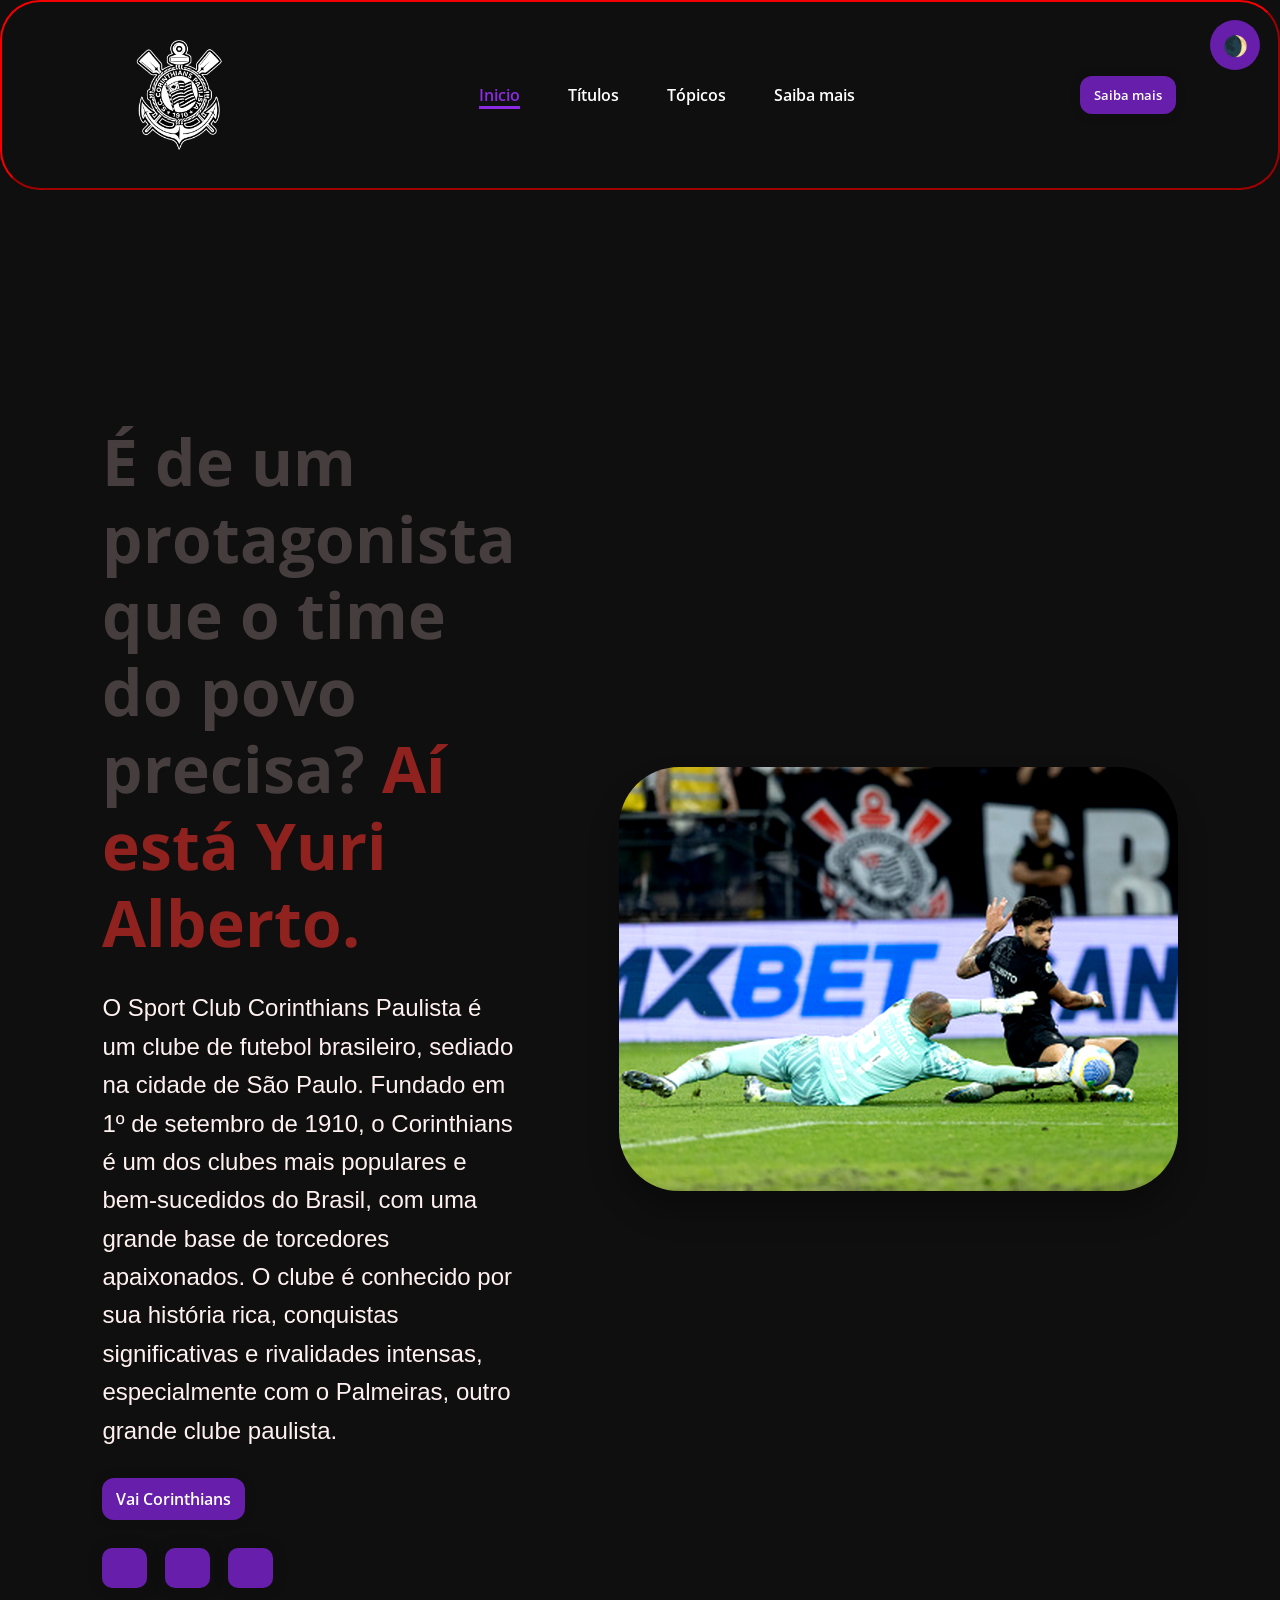
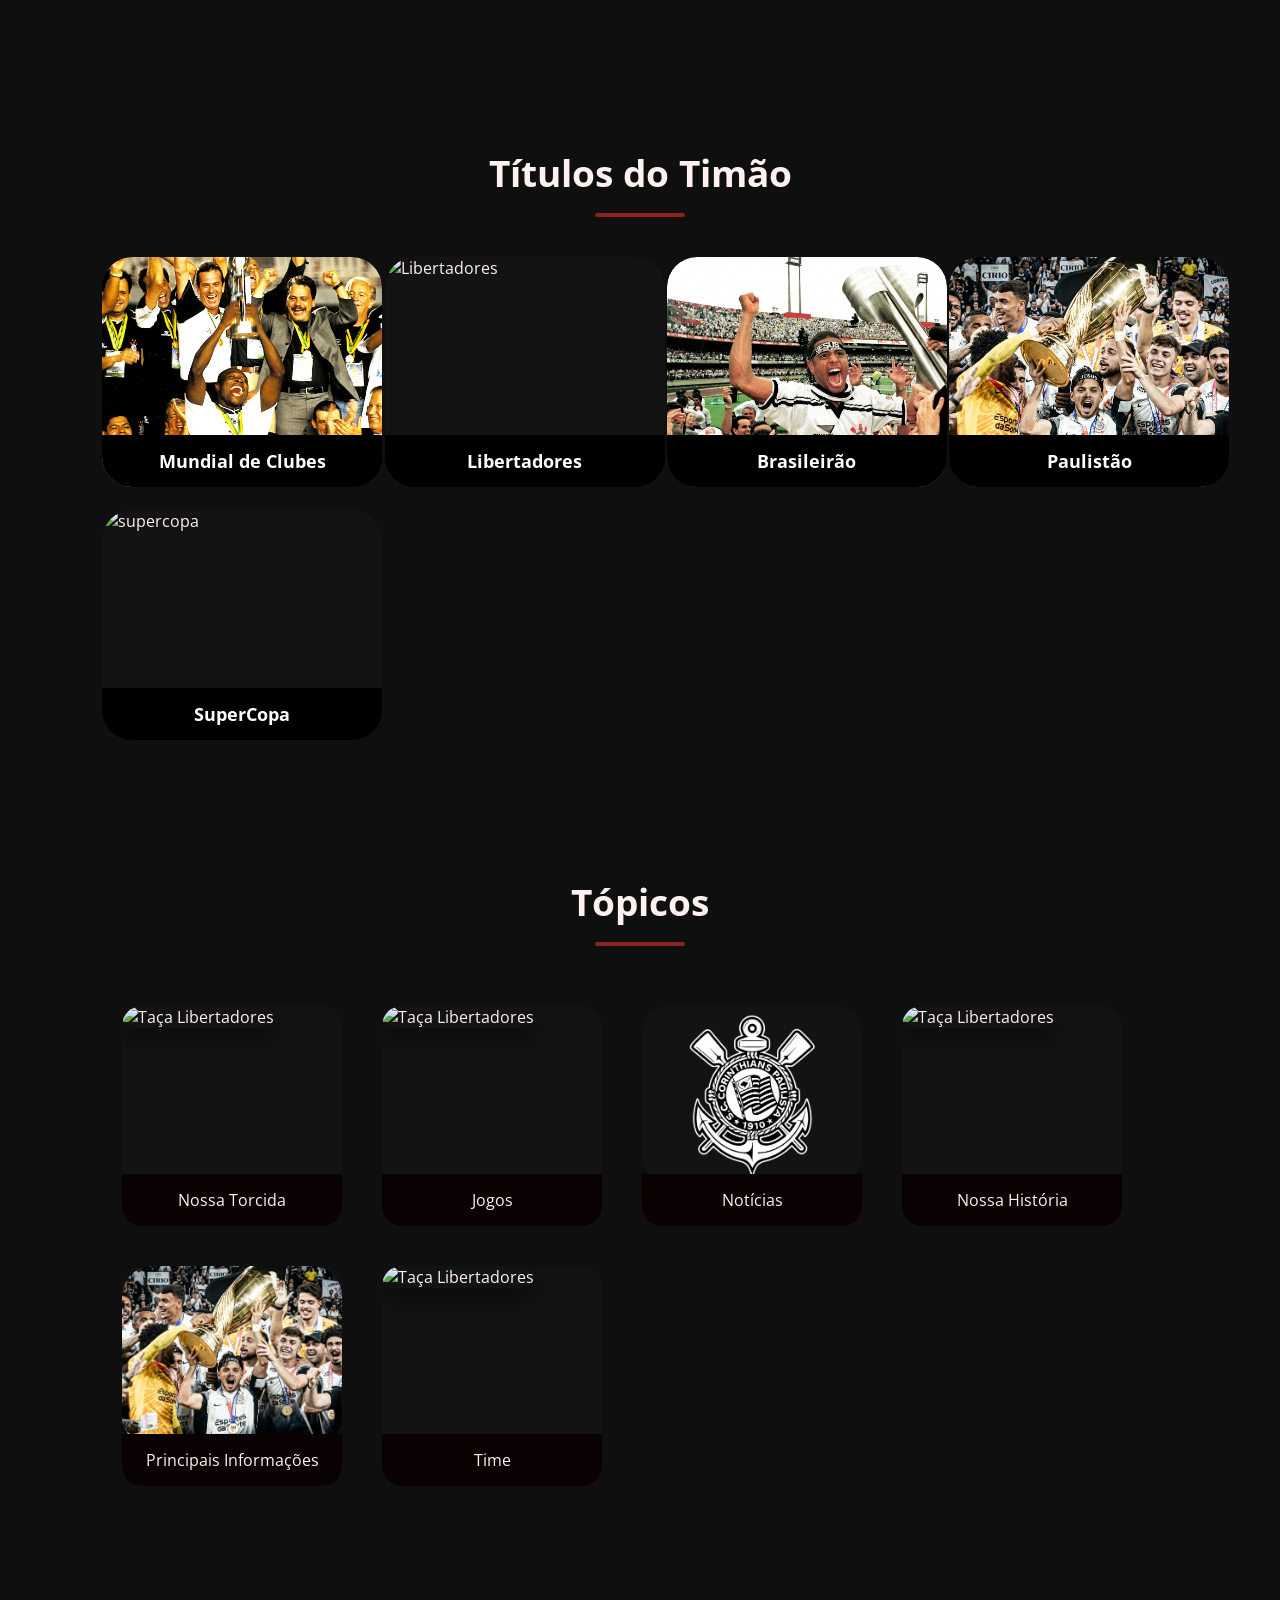
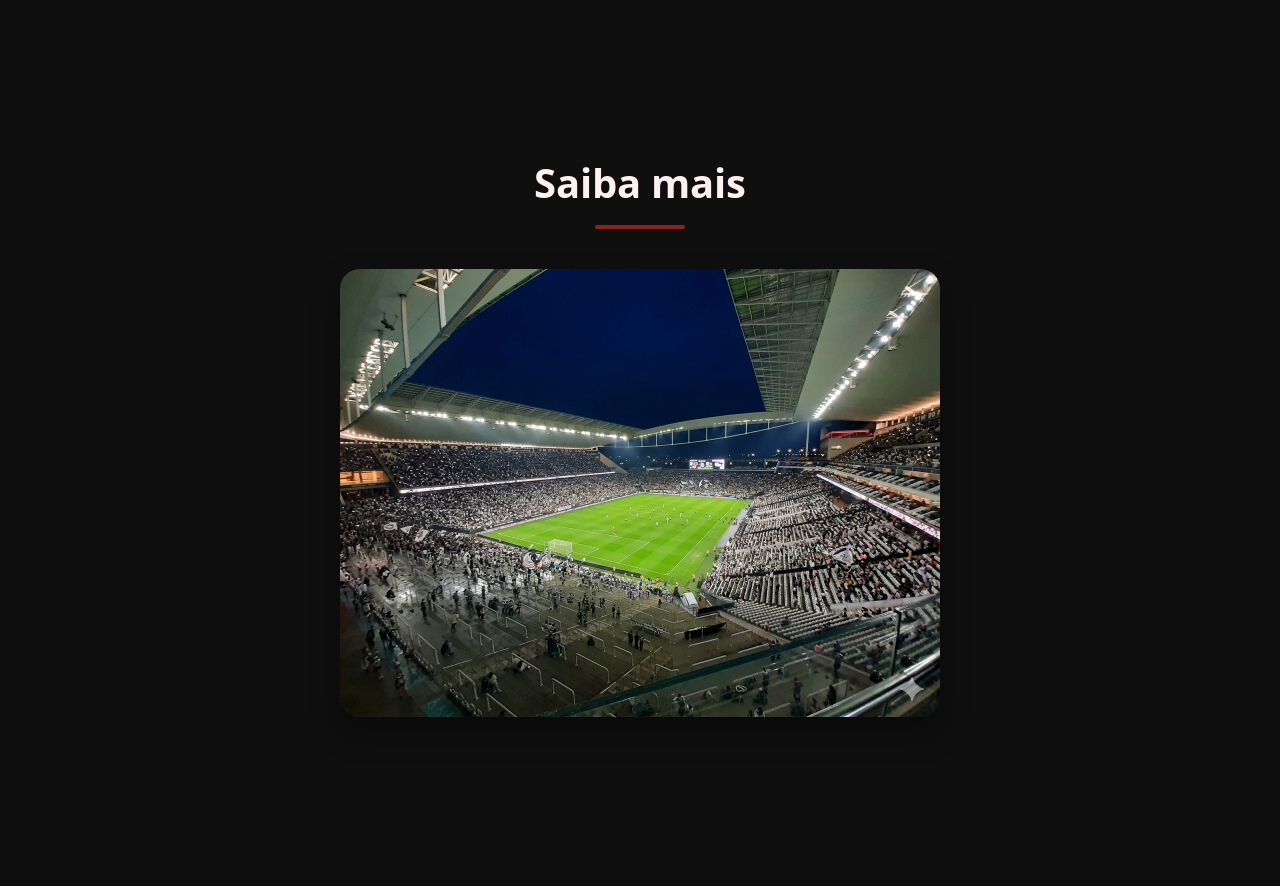
==== commit 7c3db3ac: "Sua mensagem sobre o que foi atualizado" ====
--- a/index.html
+++ b/index.html
@@ -79,7 +79,7 @@
         <div id="cta">
             <h1 class="title">
                 É de um protagonista que o time do povo precisa?
-                <span>time do povo</span>
+                <span>Aí está Yuri Alberto.</span>
             </h1>
             <p class="description">
                 O Sport Club Corinthians Paulista é um clube de futebol brasileiro, sediado na cidade de São Paulo. Fundado em 1º de setembro de 1910, o Corinthians é um dos clubes mais populares e bem-sucedidos do Brasil, com uma grande base de torcedores apaixonados. O clube é conhecido por sua história rica, conquistas significativas e rivalidades intensas, especialmente com o Palmeiras, outro grande clube paulista.
@@ -141,7 +141,7 @@
 </section>
     <section id="topicos">
         <h2>Tópicos</h2> 
-        <section class="topicos">
+        <div class="topicos">
             <div class="card">
                 <div class="img"><img src="imagem/Sem título.jpg" alt="Taça Libertadores"></div>
                 <div class="card-content h3">Nossa Torcida</div>
@@ -168,7 +168,7 @@
             </div>
         </div> 
     </section>
-
+    
     <section id="saiba">
         <h2>Saiba mais</h2>
         <div class="saiba-card">
@@ -176,10 +176,7 @@
         </div>
     </section>
 </main>
-<footer>
-    <p>© 2026 - Corinthians Landing Page</p>
-    <p>Desenvolvido por Lucas Lima e Isabella Ramos</p>
-</footer>
+
 </body>
 <script src="javascript/script.js"></script>
 <script src="javascript/mudartema.js"></script>
--- a/styles/topicos.css
+++ b/styles/topicos.css
@@ -1,11 +1,9 @@
 .topicos {
-    display: grid;
+    display: flex;
     flex-wrap: wrap;
-    gap: 20px; 
-    grid-template-columns: repeat(auto-fit, minmax(220px, 1fr));
+    gap: 40px; 
     margin-top: 40px;
     padding:20px;
-
 }
 .card {
   background: rgba(20, 20, 20, 0.9);
@@ -71,7 +69,18 @@
     height: auto;
     display: block;
 }
-
+#saiba{
+    padding: 80px 20px;
+    min-height: 100vh;
+    display:flex;
+    flex-direction:column;
+    align-items:center;
+    justify-content:center;
+}
+#saiba h2{
+    margin-bottom:40px;
+    font-size:2.5rem;
+}
 @media screen and (max-width:768px){
 
     .topicos{
@@ -83,7 +92,8 @@
 @media screen and (max-width:450px){
 
     .topicos{
-        grid-template-columns:1fr;
+        flex-direction:column;
+        align-items:center;
     }
 
 }
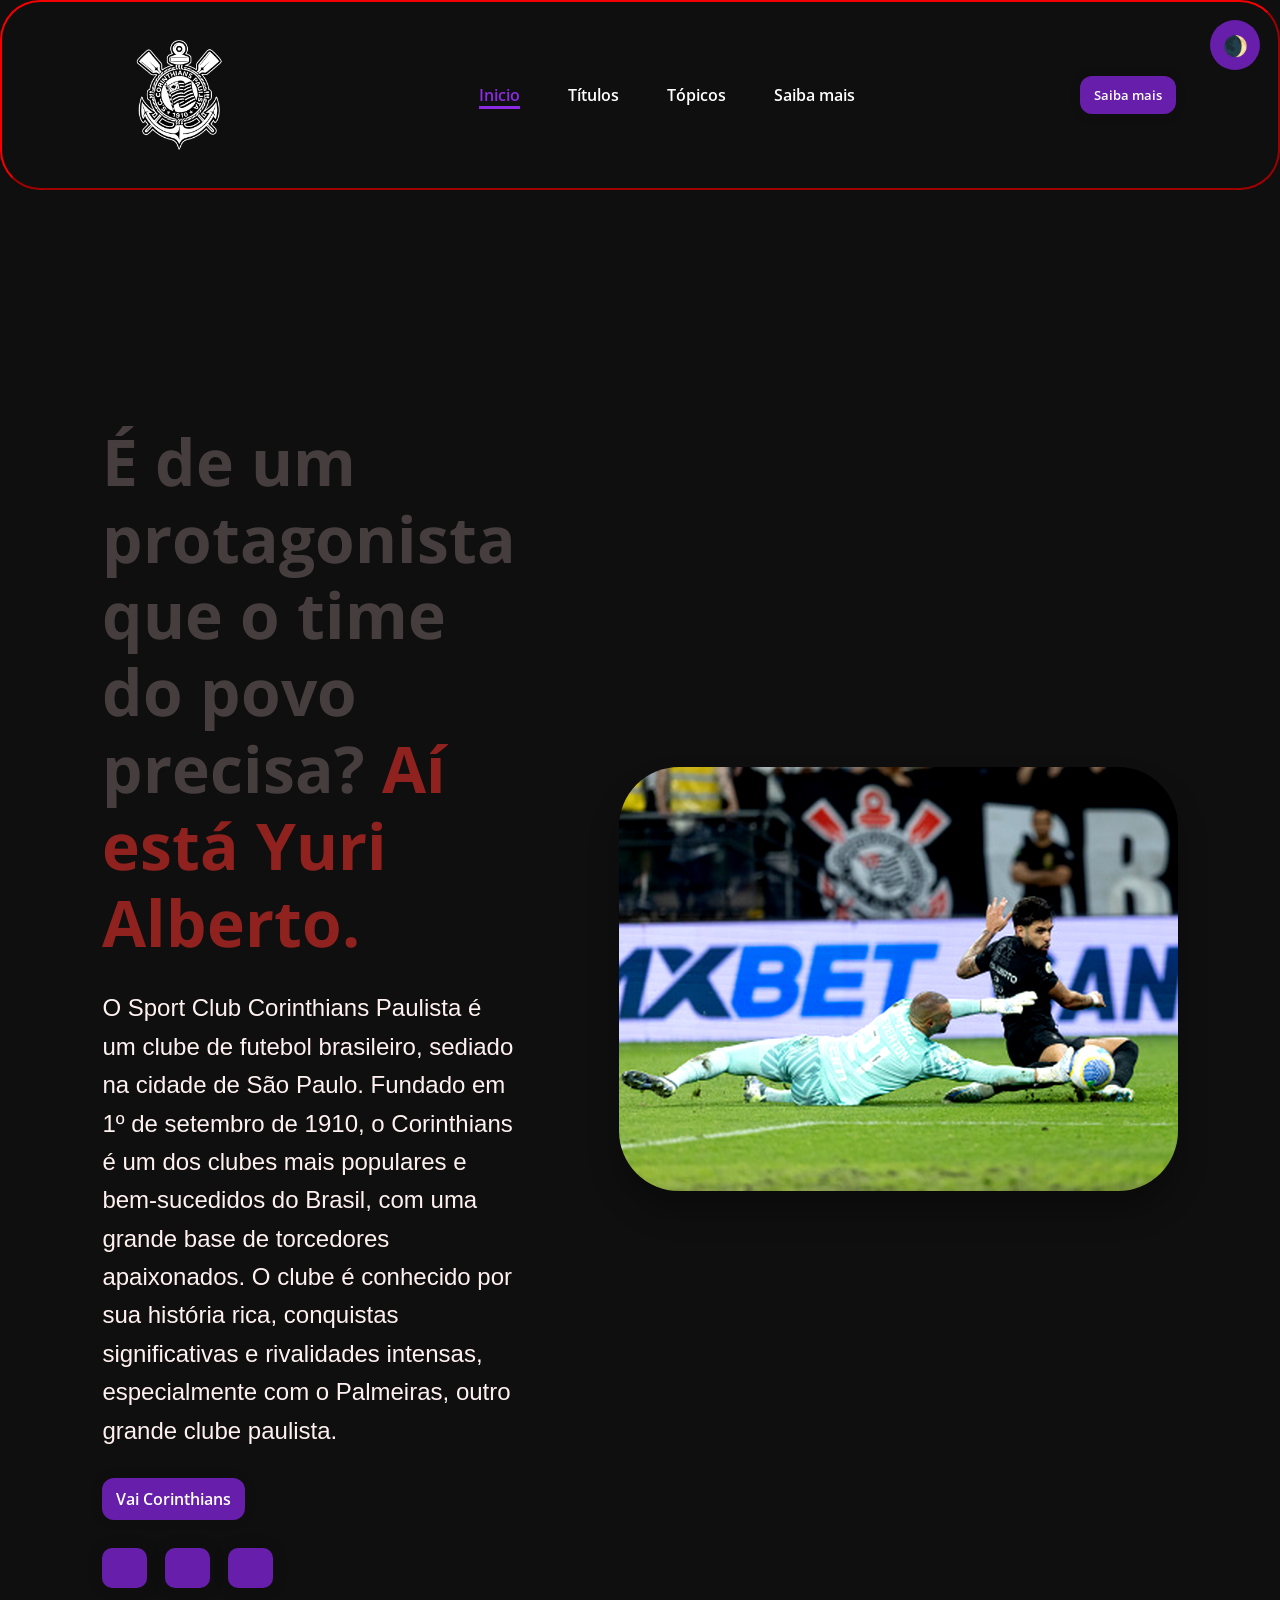
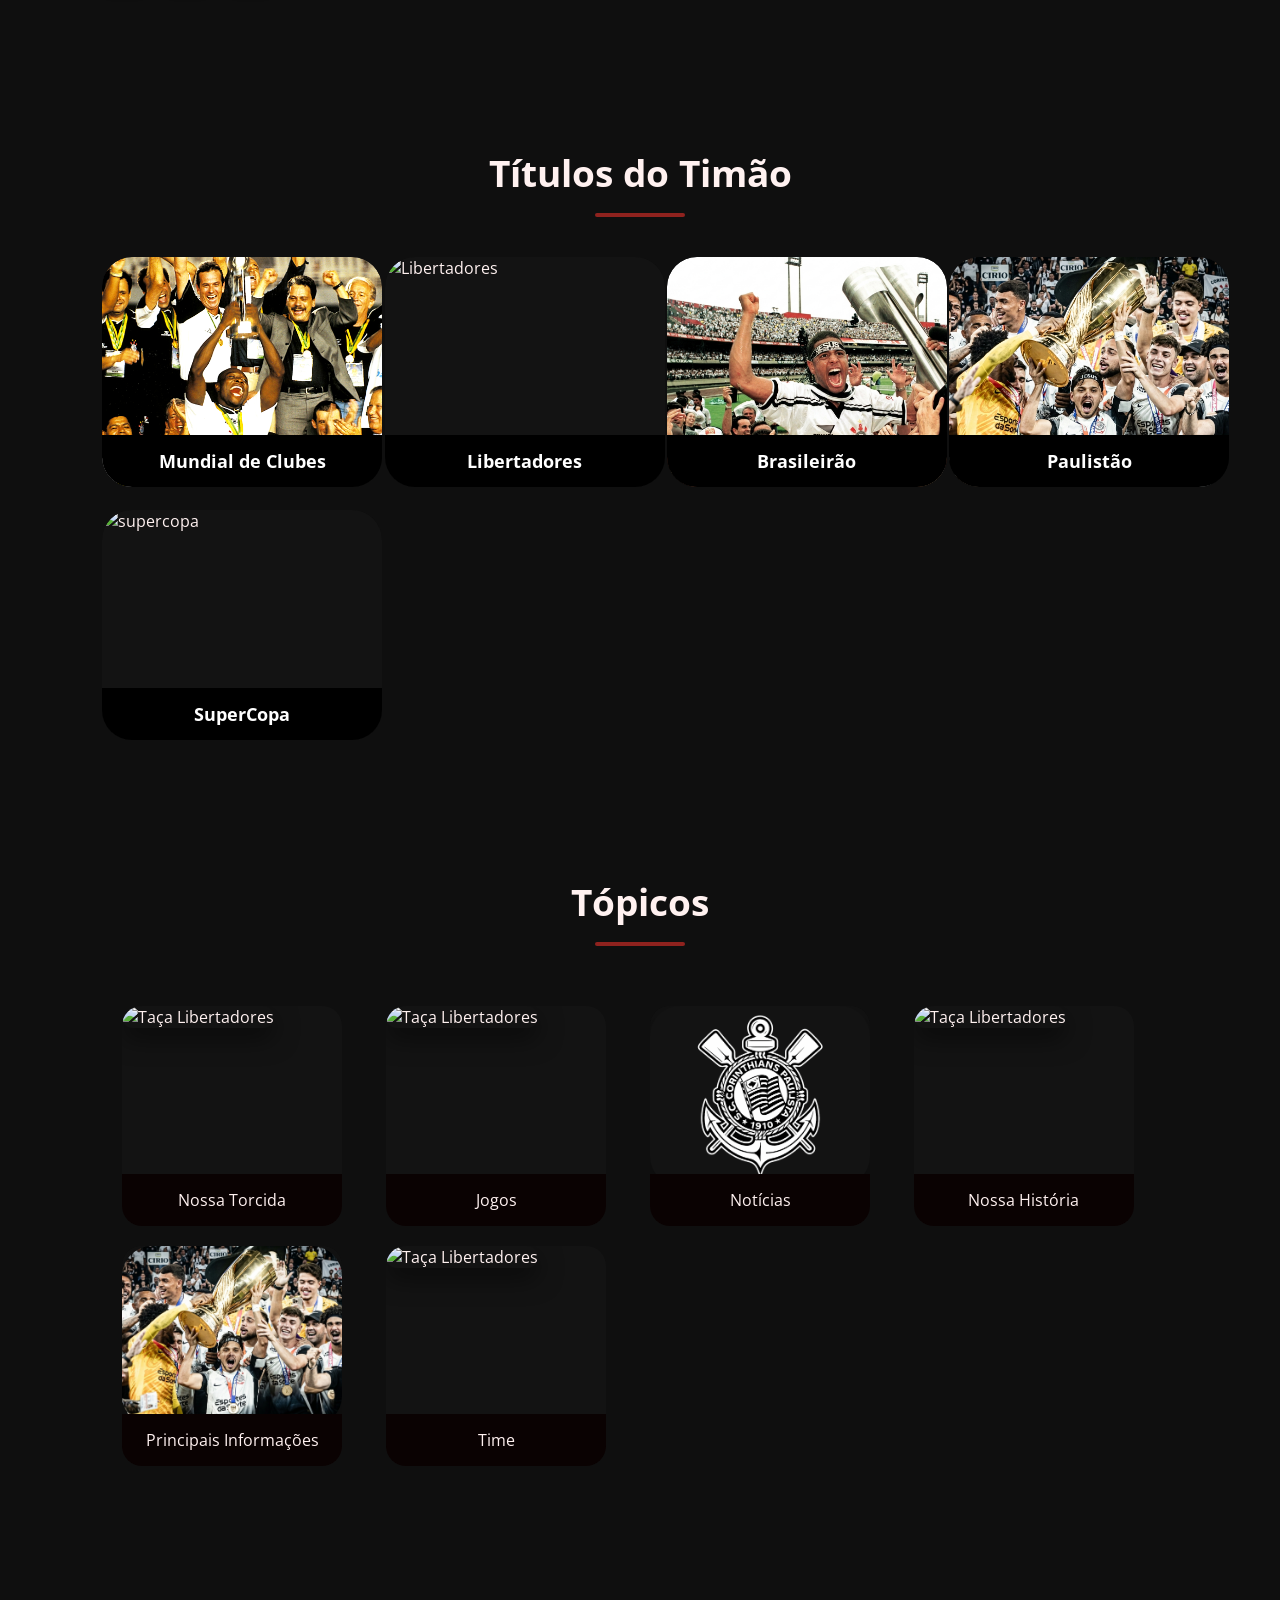
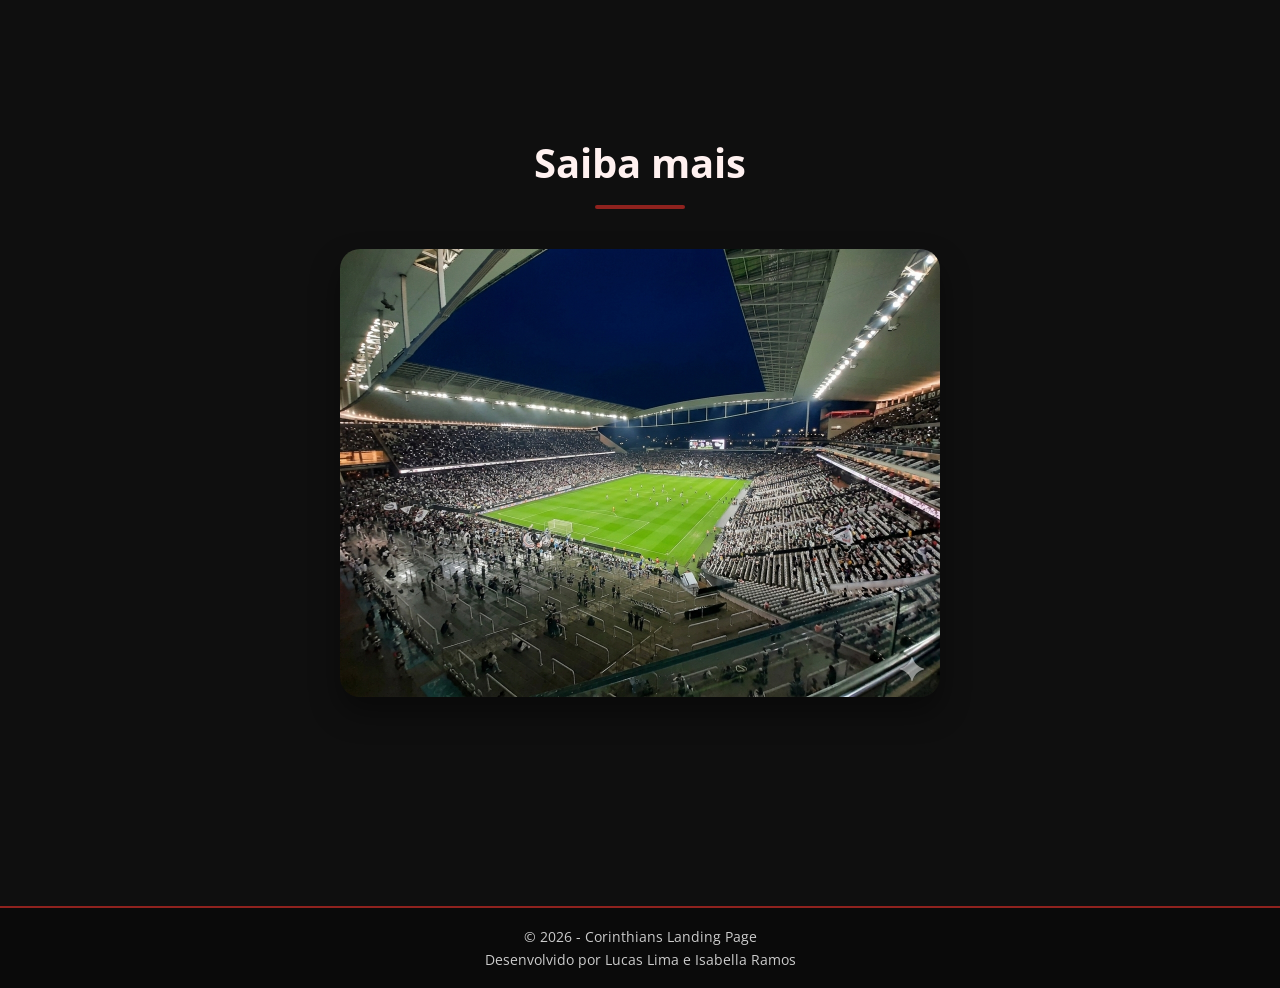
==== commit a4ba5b6d: "resolvendo merge" ====
--- a/index.html
+++ b/index.html
@@ -176,7 +176,10 @@
         </div>
     </section>
 </main>
-
+<footer>
+    <p>© 2026 - Corinthians Landing Page</p>
+    <p>Desenvolvido por Lucas Lima e Isabella Ramos</p>
+</footer>
 </body>
 <script src="javascript/script.js"></script>
 <script src="javascript/mudartema.js"></script>
--- a/styles/topicos.css
+++ b/styles/topicos.css
@@ -1,9 +1,11 @@
 .topicos {
-    display: flex;
+    display: grid;
     flex-wrap: wrap;
-    gap: 40px; 
+    gap: 20px; 
+    grid-template-columns: repeat(auto-fit, minmax(220px, 1fr));
     margin-top: 40px;
     padding:20px;
+
 }
 .card {
   background: rgba(20, 20, 20, 0.9);
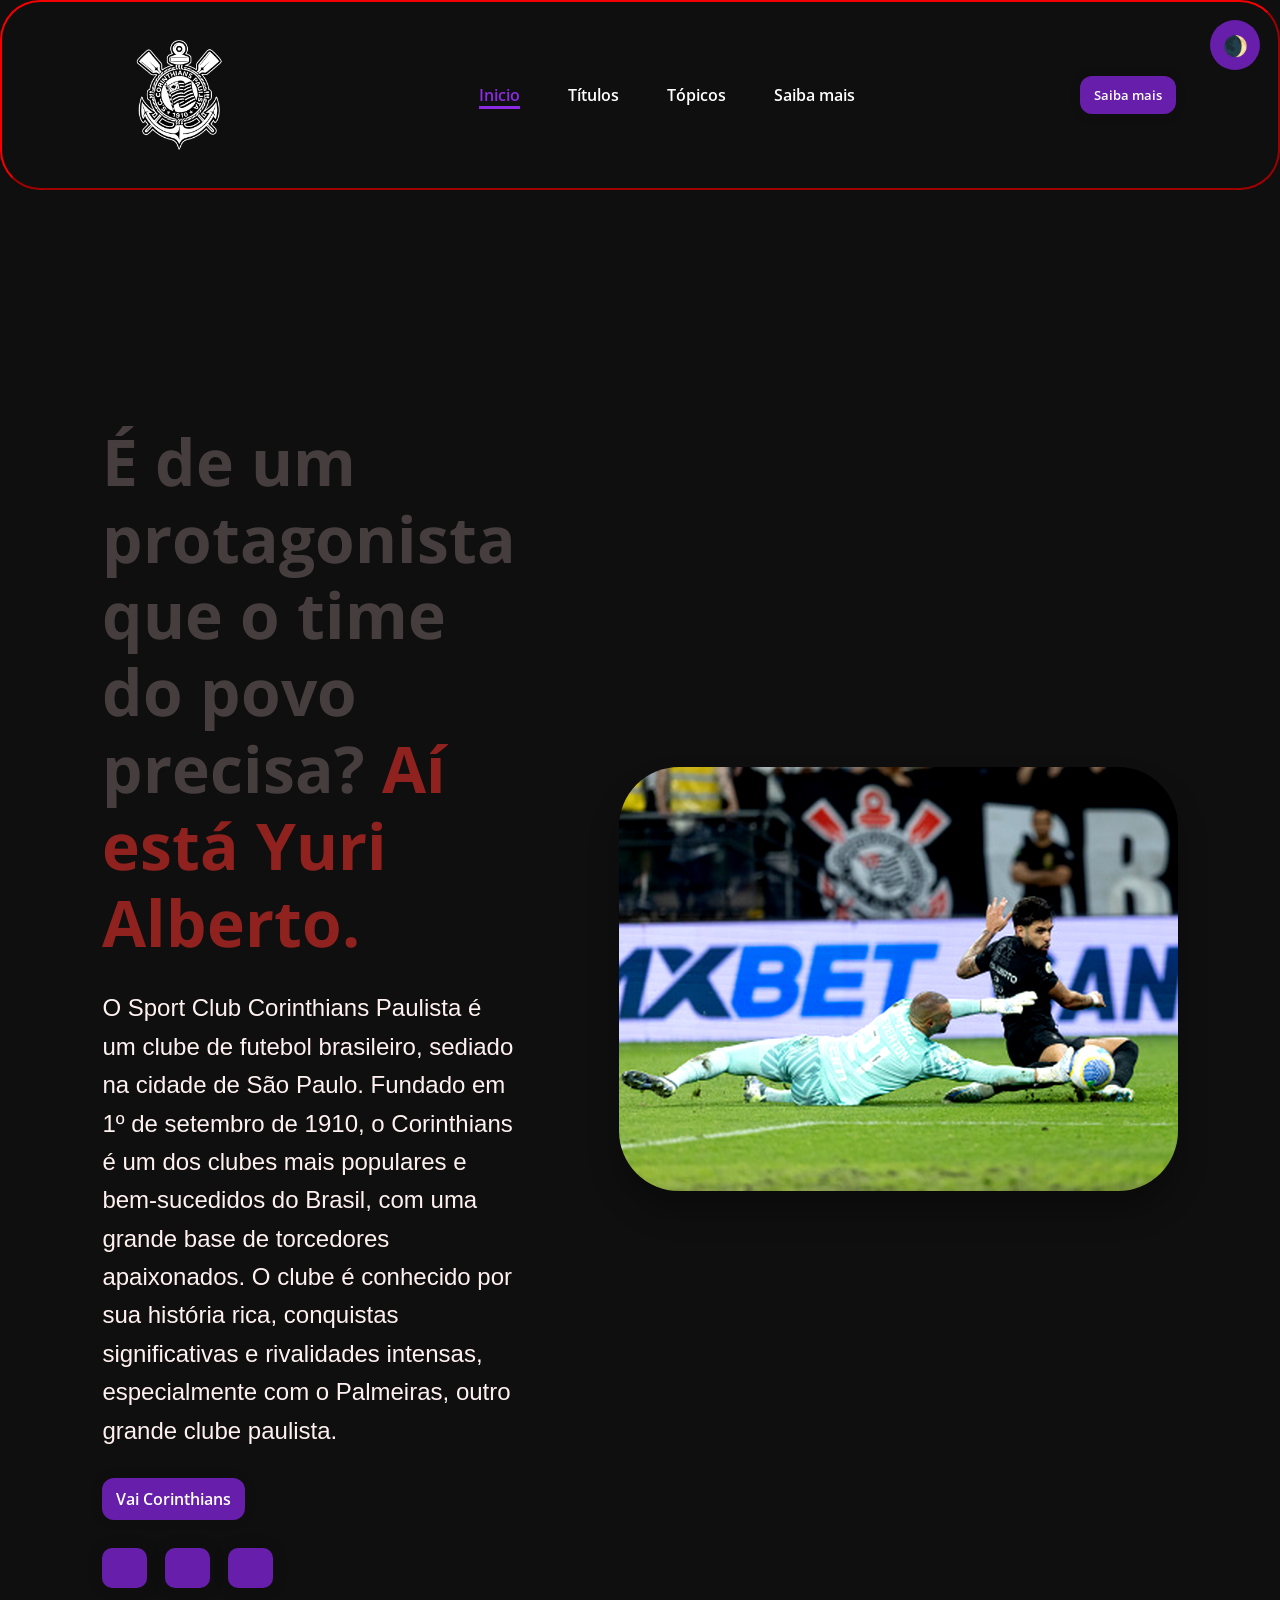
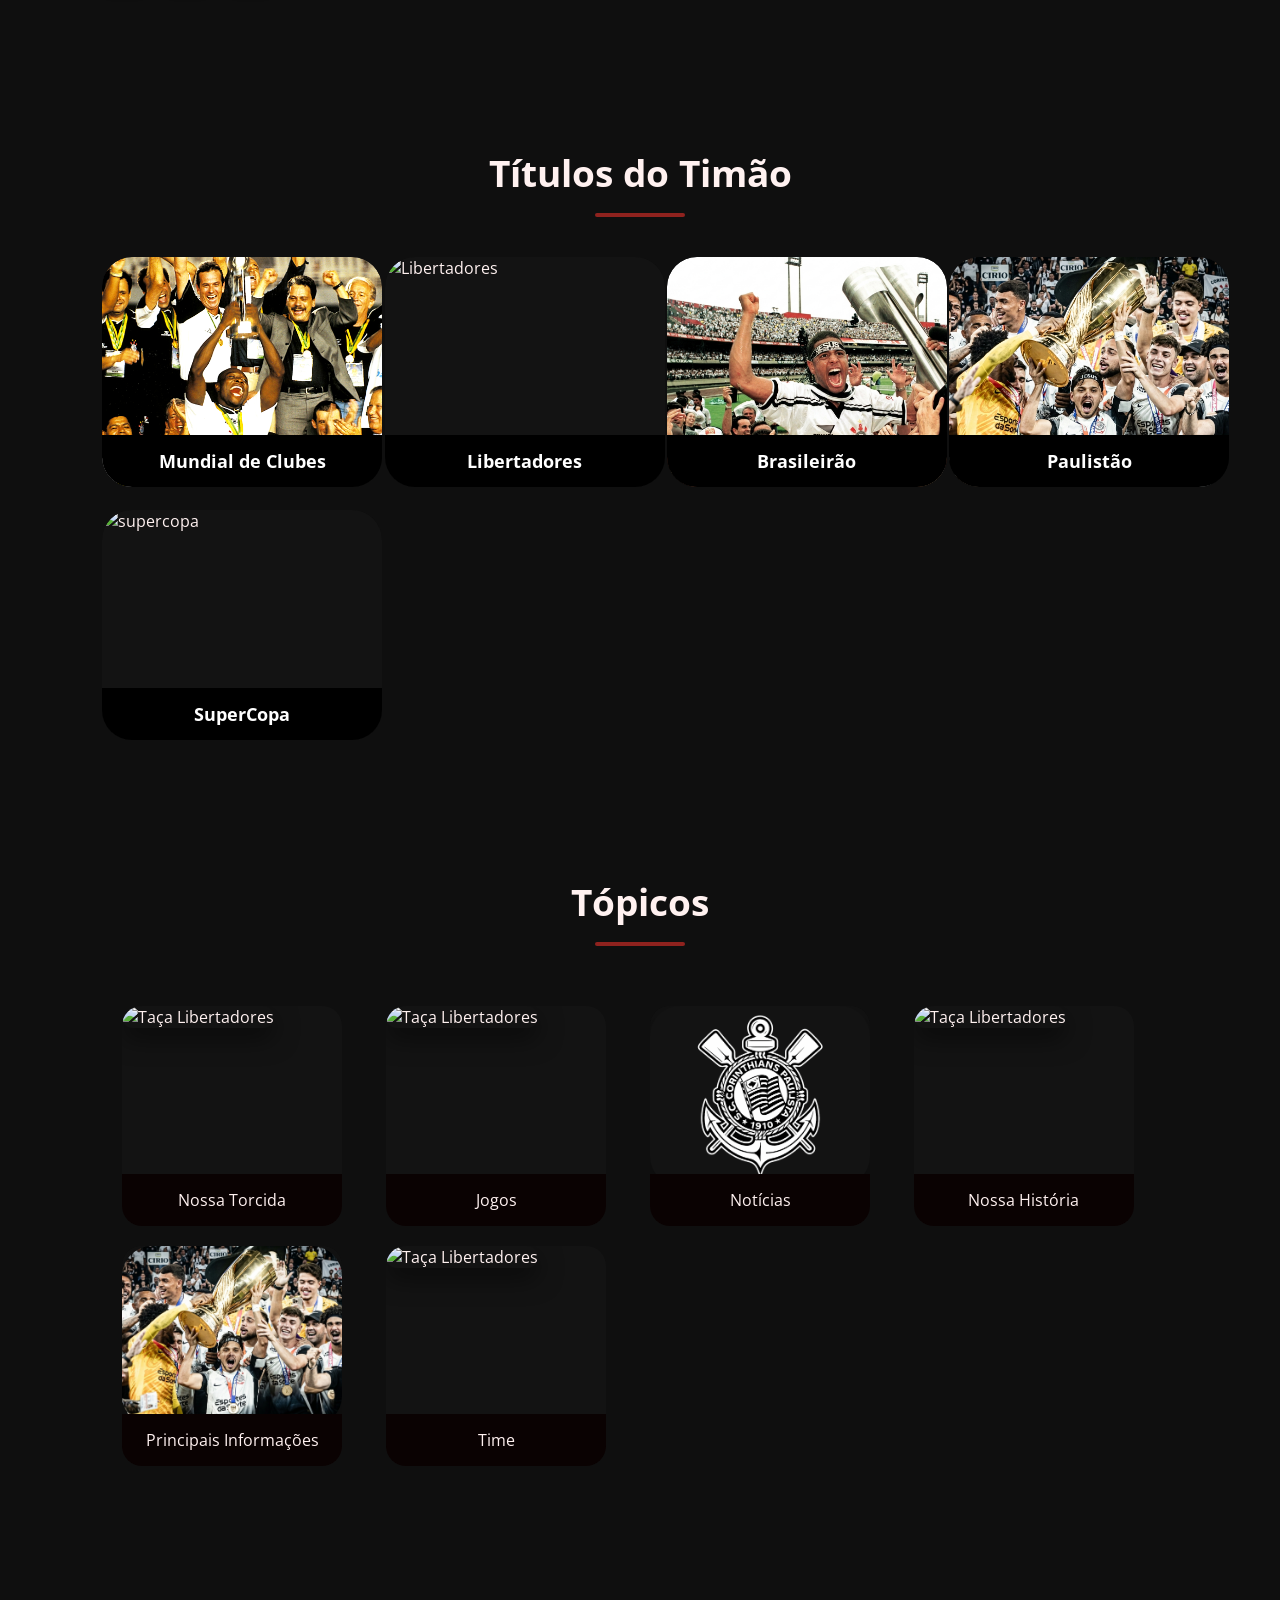
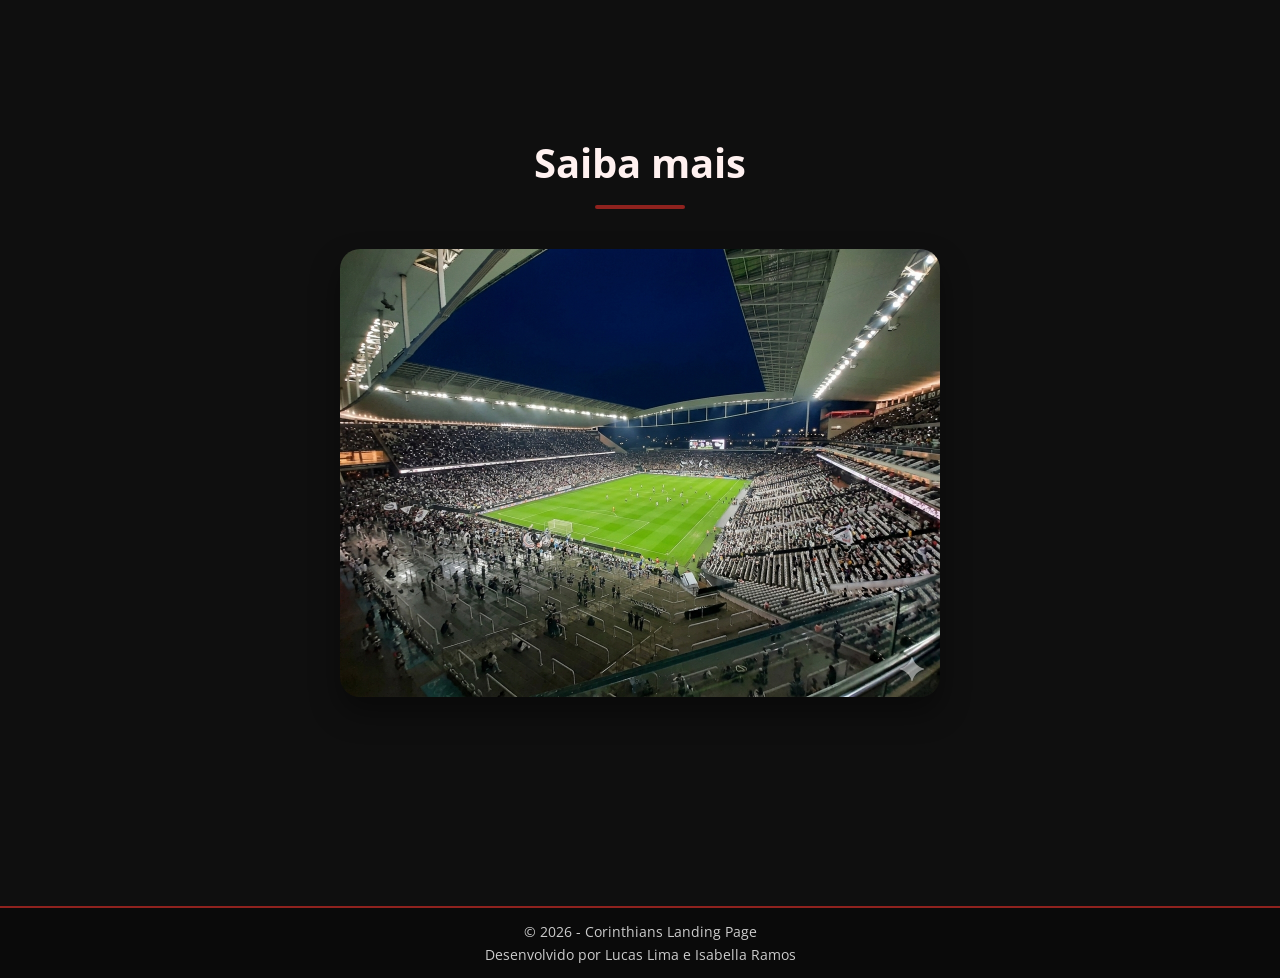
==== commit afdd64c4: "Sua mensagem sobre o que foi atualizado" ====
--- a/index.html
+++ b/index.html
@@ -10,6 +10,7 @@
     <link rel="stylesheet" href="styles/topicos.css">
     <link rel="stylesheet" href="styles/home.css">
     <link rel="stylesheet" href="styles/styleclaro.css">
+    <link rel="stylesheet" href="styles/footer.css">
     <script src="https://unpkg.com/scrollreveal"></script>
     <script src="https://cdnjs.cloudflare.com/ajax/libs/jquery/3.7.1/jquery.min.js" integrity="sha512-v2CJ7UaYy4JwqLDIrZUI/4hqeoQieOmAZNXBeQyjo21dadnwR+8ZaIJVT8EE2iyI61OV8e6M8PP2/4hpQINQ/g==" crossorigin="anonymous" referrerpolicy="no-referrer"></script>
     <title>Corinthians Landing page</title>
@@ -179,7 +180,6 @@
 <footer>
     <p>© 2026 - Corinthians Landing Page</p>
     <p>Desenvolvido por Lucas Lima e Isabella Ramos</p>
-</footer>
 </body>
 <script src="javascript/script.js"></script>
 <script src="javascript/mudartema.js"></script>
--- a/styles/style.css
+++ b/styles/style.css
@@ -125,25 +125,3 @@
 
 }
 
-footer{
-    text-align: center;
-    padding: 15px 10px;
-    background: #0a0a0a;
-    color: #ccc;
-    font-size: 14px;
-    border-top: 2px solid rgb(143,34,30);
-    margin-top: 40px;
-}
-
-footer p{
-    margin: 4px 0;
-}
-
-footer a{
-    color: rgb(182,84,84);
-    text-decoration: none;
-}
-
-footer a:hover{
-    text-decoration: underline;
-}
--- a/styles/footer.css
+++ b/styles/footer.css
@@ -0,0 +1,22 @@
+footer{
+    text-align: center;
+    padding: 10px 10px;
+    background: #0a0a0a;
+    color: #ccc;
+    font-size: 14px;
+    border-top: 2px solid rgb(143,34,30);
+    margin-top: 40px;
+}
+
+footer p{
+    margin: 4px 0;
+}
+
+footer a{
+    color: rgb(182,84,84);
+    text-decoration: none;
+}
+
+footer a:hover{
+    text-decoration: underline;
+}
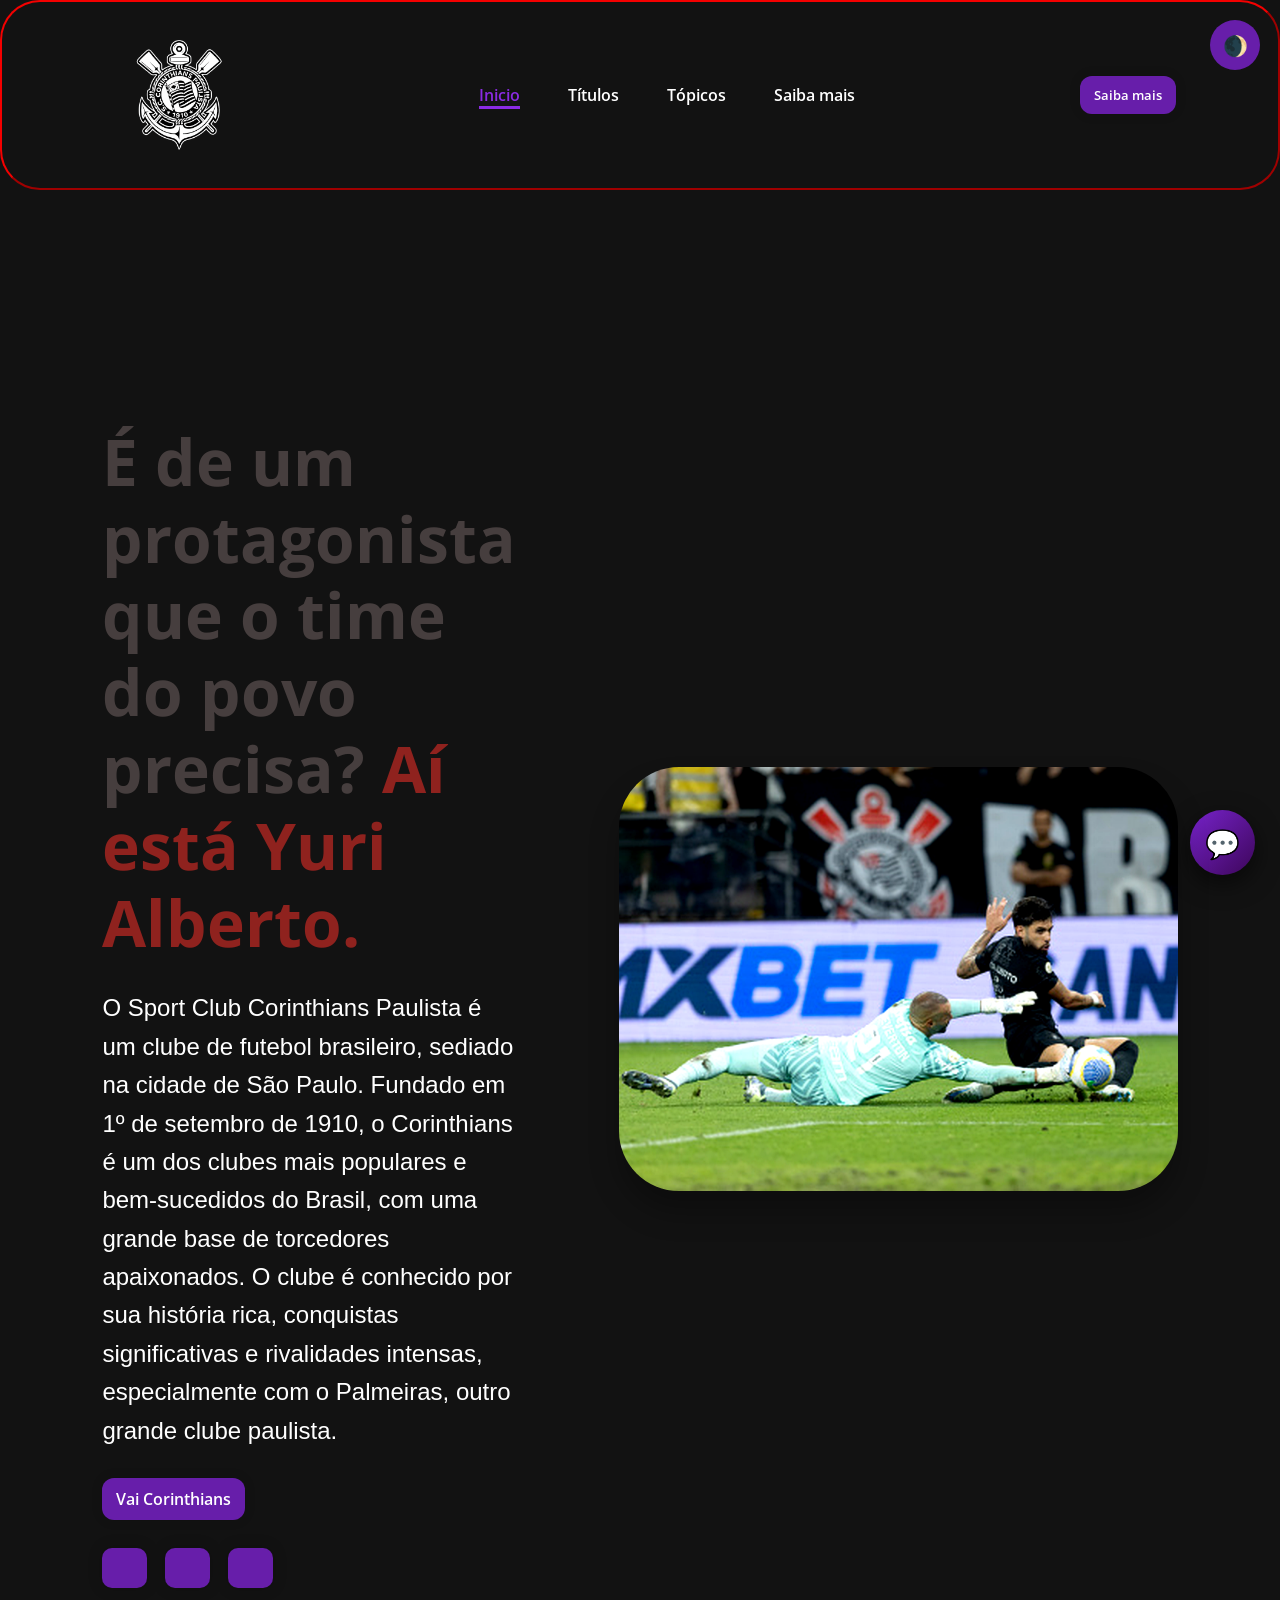
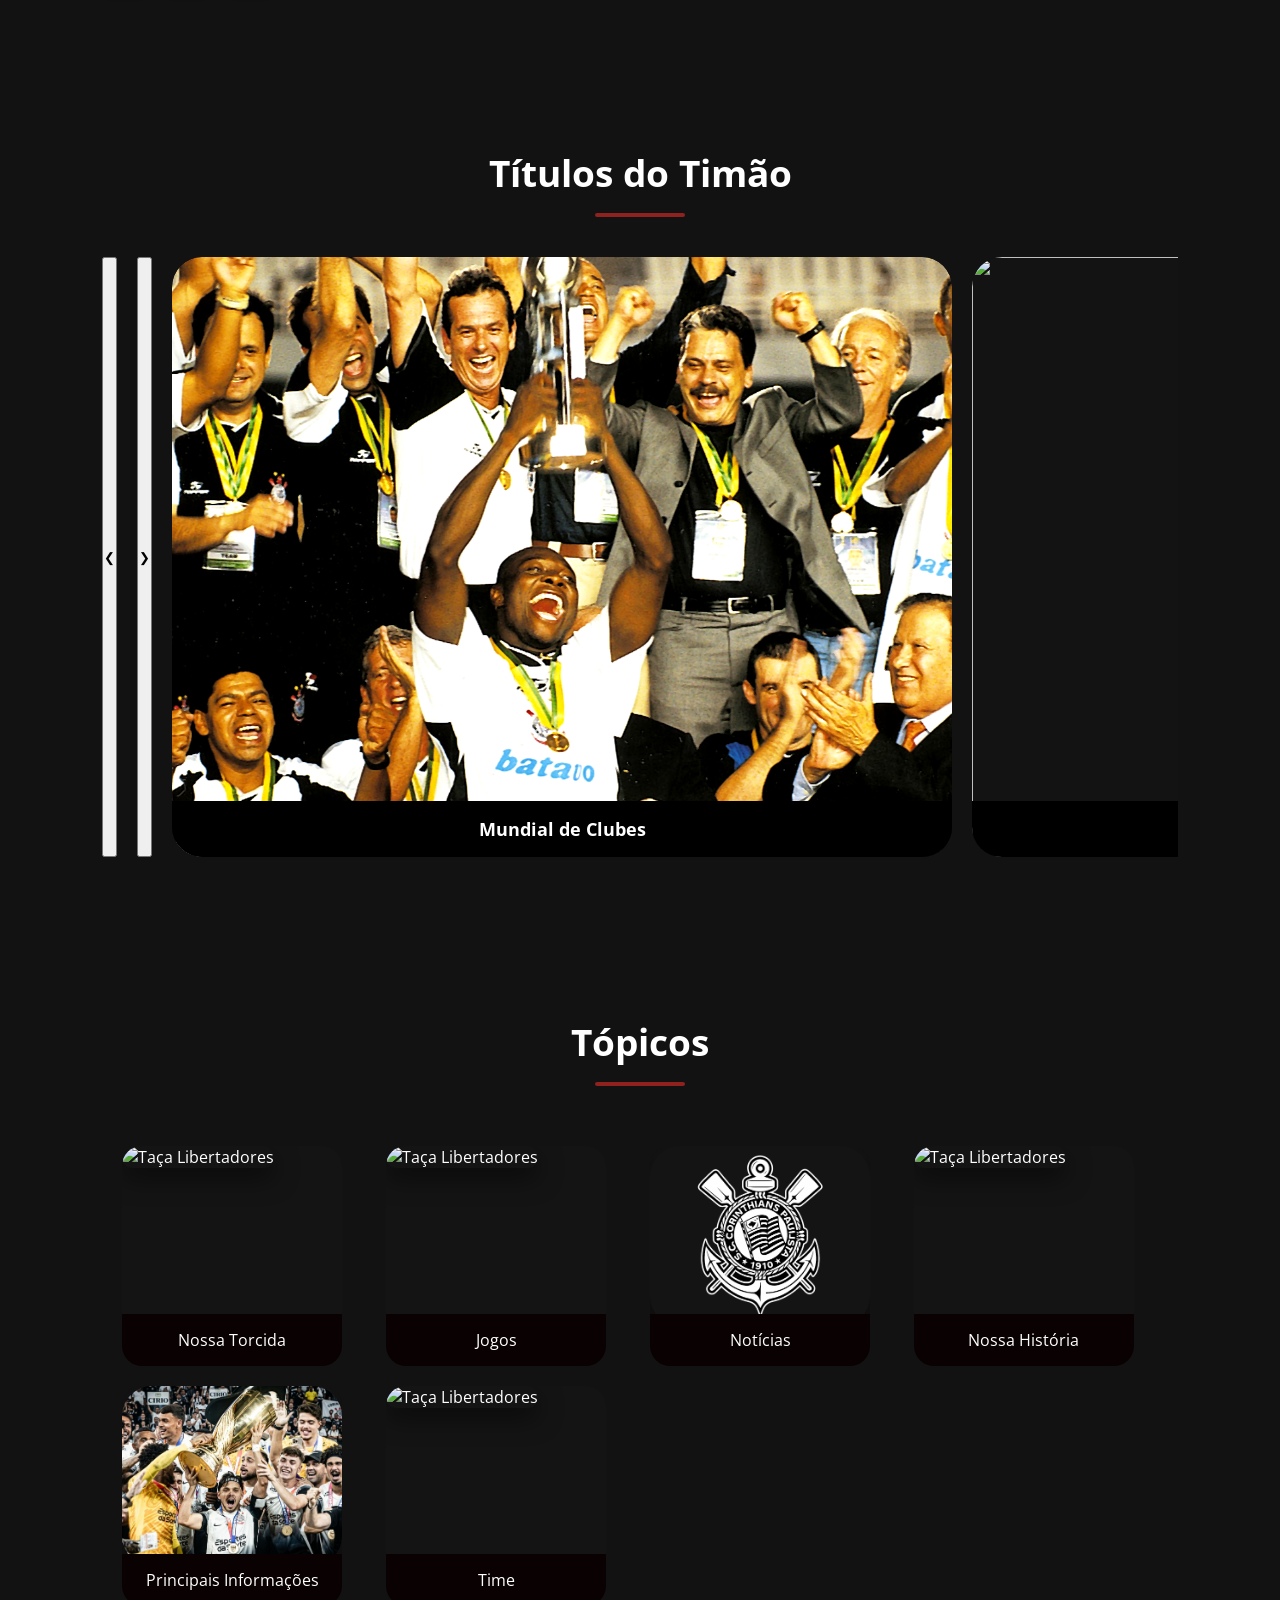
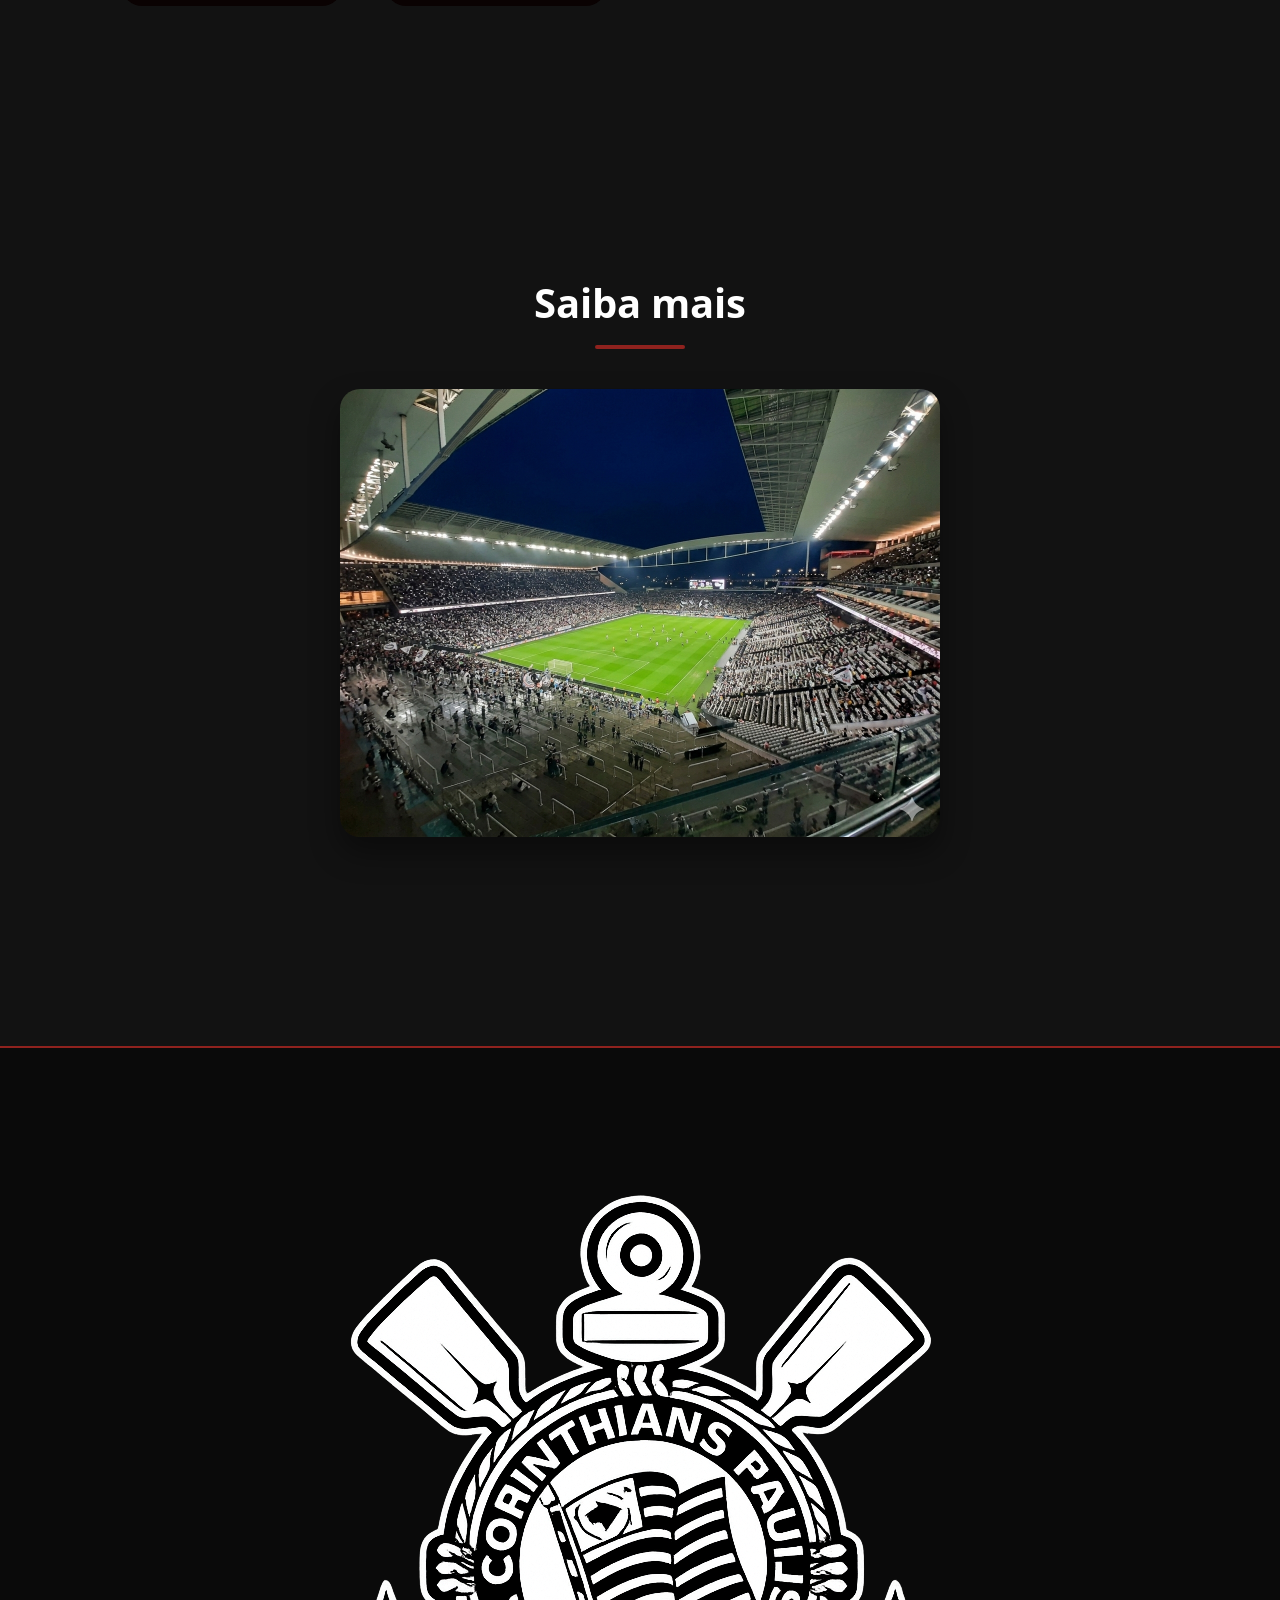
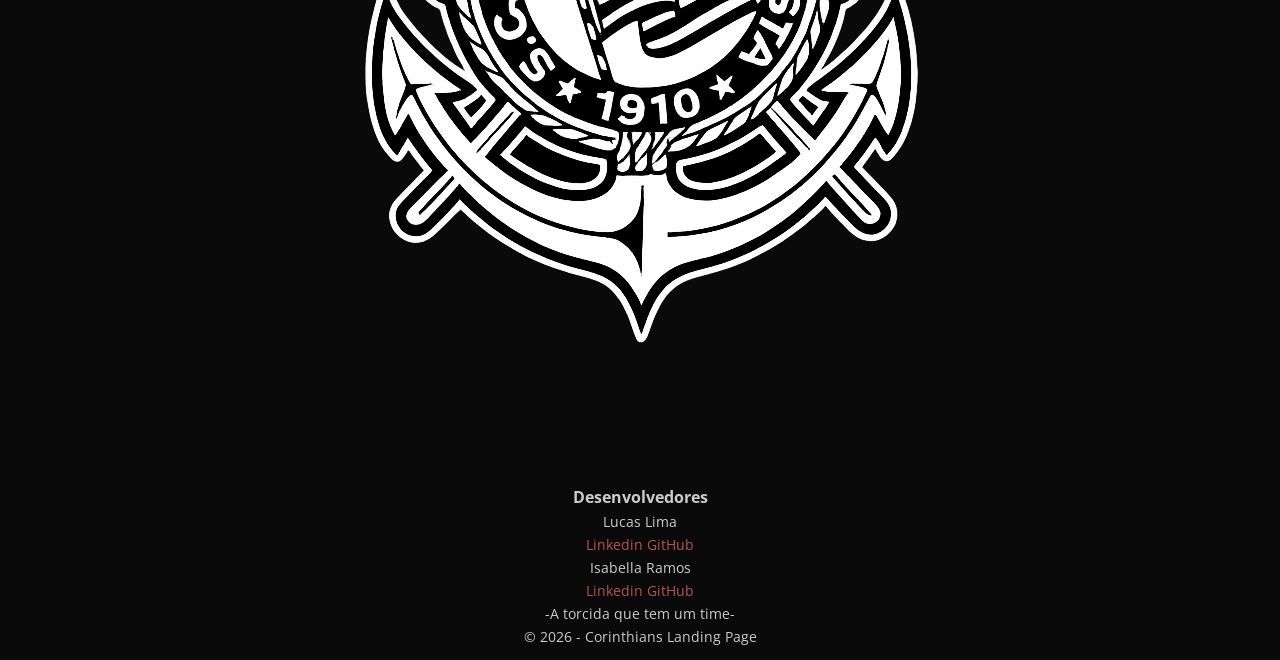
==== commit 6caf68d9: "Sua mensagem descritiva aqui" ====
--- a/index.html
+++ b/index.html
@@ -11,12 +11,30 @@
     <link rel="stylesheet" href="styles/home.css">
     <link rel="stylesheet" href="styles/styleclaro.css">
     <link rel="stylesheet" href="styles/footer.css">
+    <link rel="stylesheet" href="styles/chatbox.css">
+    <link rel="stylesheet" href="styles/carrossel.css">
     <script src="https://unpkg.com/scrollreveal"></script>
     <script src="https://cdnjs.cloudflare.com/ajax/libs/jquery/3.7.1/jquery.min.js" integrity="sha512-v2CJ7UaYy4JwqLDIrZUI/4hqeoQieOmAZNXBeQyjo21dadnwR+8ZaIJVT8EE2iyI61OV8e6M8PP2/4hpQINQ/g==" crossorigin="anonymous" referrerpolicy="no-referrer"></script>
     <title>Corinthians Landing page</title>
 </head>
 
 <body>
+    <div id="chatbot-icon">💬</div>
+    <div id="chatbot-container" class="hidden">
+        <div id="chatbot-header">
+            <span>ChatBot</span>
+            <button id="close-btn">&times;</button>
+        </div>
+        <div id="chatbot-body">
+            <div id="chatbot-messages"></div>
+        </div>
+        <div id="chatbot-input-container">
+            <input type="text" 
+            id="chatbot-input"
+            placeholder="digintado a mensagem..."/>
+            <button id="send-btn">Digite</button>
+        </div>
+    </div>
     
 <button id="toggleTema" onclick="alternarTema()">🌒</button>
 
@@ -116,30 +134,60 @@
 <section id="titulos">
     <h2>Títulos do Timão</h2>
 
-    <div class="talvez">
-
-        <div class="card" data-title="Mundial de Clubes">
-            <img src="imagem/mundial.png" alt="Mundial de Clubes">
-        </div>
-
-        <div class="card" data-title="Libertadores">
-            <img src="imagem/libertadores.png" alt="Libertadores">
-        </div>
-
-        <div class="card" data-title="Brasileirão">
-            <img src="imagem/brasileiro.png" alt="Brasileirão">
-        </div>
-
-        <div class="card" data-title="Paulistão">
-            <img src="imagem/paulista.png" alt="Paulista">
-        </div>
-
-        <div class="card" data-title="SuperCopa">
-            <img src="imagem/supercopa.jpg" alt="supercopa">
+    <div class="carrossel">
+        <div class="carrossel-track">
+            <button class="btn-carrossel prev">❮</button>
+            <button class="btn-carrossel next">❯</button>
+
+            <div class="card" data-title="Mundial de Clubes">
+                <img src="imagem/mundial.png">
+            </div>
+            <div class="card" data-title="Libertadores">
+                <img src="imagem/libertadores.png">
+            </div>
+            
+            <div class="card" data-title="Brasileirão">
+                <img src="imagem/brasileiro.png">
+            </div>
+            <div class="card" data-title="Paulistão">
+                <img src="imagem/paulista.png">
+            </div>
+            <div class="card" data-title="SuperCopa">
+                <img src="imagem/supercopa.png">
+            </div>
+            
+            <div class="card" data-title="Mundial de Clubes">
+                <img src="imagem/mundial.png">
+            </div>
+
+            <div class="card" data-title="Libertadores">
+                <img src="imagem/libertadores.png">
+            </div>
+
+            <div class="card" data-title="Brasileirão">
+                <img src="imagem/brasileiro.png">
+            </div>
+
+
+            <div class="card" data-title="Paulistão">
+    
+                <img src="imagem/paulista.png">
+
+            </div>
+
+    
+            <div class="card" data-title="SuperCopa">
+    
+                <img src="imagem/supercopa.png">
+
+            </div>
+
+
         </div>
     </div>
-    
 </section>
+
+
     <section id="topicos">
         <h2>Tópicos</h2> 
         <div class="topicos">
@@ -177,10 +225,48 @@
         </div>
     </section>
 </main>
-<footer>
-    <p>© 2026 - Corinthians Landing Page</p>
-    <p>Desenvolvido por Lucas Lima e Isabella Ramos</p>
+<footer class="footer">
+    <a href="#home">
+        <img src="imagem/logo.png" class="footer-logo">
+    </a>
+    <h3 class="footer-title">Desenvolvedores</h3>
+
+    <div class="footer-devs">
+        <div class="dev">
+            <p class="dev-name">Lucas Lima</p>
+
+            <div class="dev-links">
+                <a href="https://www.linkedin.com/in/lucas-lima-bb0043246/" target="_blank">
+                    <i class="fa-brands fa-linkedin"></i> Linkedin
+                </a>
+                <a href="https://github.com/LucasLn7" target="_blank">
+                    <i class="fa-brands fa-github"></i> GitHub
+                </a>
+            </div>
+        </div>
+
+        <div class="divider"></div>
+
+        <div class="dev">
+            <p class="dev-name">Isabella Ramos</p>
+
+            <div class="dev-links">
+                <a href="https://www.linkedin.com/in/isabella-frança-3047a4285/" target="_blank">
+                    <i class="fa-brands fa-linkedin"></i> Linkedin
+                </a>
+                <a href="https://github.com/isafranca8" target="_blank">
+                    <i class="fa-brands fa-github"></i> GitHub
+                </a>
+            </div>
+        </div>
+    </div>
+    <p class="footer-frase">-A torcida que tem um time-</p>
+    <p class="footer-copy">
+        © 2026 - Corinthians Landing Page
+    </p>
+</footer>
 </body>
-<script src="javascript/script.js"></script>
-<script src="javascript/mudartema.js"></script>
+<script src="javascripts/chatbox.js"></script>
+<script src="javascripts/mudartema.js"></script>
+<script src="javascripts/script.js"></script>
 </html>
--- a/styles/topicos.css
+++ b/styles/topicos.css
@@ -5,7 +5,6 @@
     grid-template-columns: repeat(auto-fit, minmax(220px, 1fr));
     margin-top: 40px;
     padding:20px;
-
 }
 .card {
   background: rgba(20, 20, 20, 0.9);
--- a/styles/styleclaro.css
+++ b/styles/styleclaro.css
@@ -101,3 +101,21 @@
 body.claro .shape{
     opacity:0.05;
 }
+body.claro #cta .title{
+    color:#010101ec;
+}
+
+body.claro footer p{
+    color:rgb(0, 0, 0);
+}
+body.claro footer{
+    background:#f5f5f5;
+    color:black;
+
+}
+body.claro footer-title{
+    color: black;
+}
+
+
+
--- a/styles/chatbox.css
+++ b/styles/chatbox.css
@@ -0,0 +1,180 @@
+body {
+  font-family: "Segoe UI", Arial, sans-serif;
+  background: #121212;
+  margin: 0;
+  padding: 0;
+  color: #fff;
+}
+
+#chatbot-icon {
+  position: fixed;
+  bottom: 25px;
+  right: 25px;
+  width: 65px;
+  height: 65px;
+  background: linear-gradient(135deg,#7723cb,#3d065a);
+  color: white;
+  font-size: 28px;
+  display: flex;
+  justify-content: center;
+  align-items: center;
+  border-radius: 50%;
+  box-shadow: 0 8px 25px rgba(0,0,0,0.6);
+  cursor: pointer;
+  transition: all 0.25s ease;
+}
+
+#chatbot-icon:hover {
+  transform: scale(1.15) rotate(5deg);
+}
+
+#chatbot-container {
+  position: fixed;
+  bottom: 100px;
+  right: 25px;
+  width: 360px;
+  height: 500px;
+
+  background: rgba(30,30,30,0.95);
+  backdrop-filter: blur(10px);
+
+  border-radius: 18px;
+
+  box-shadow:
+  0 10px 40px rgba(0,0,0,0.8);
+
+  display: flex;
+  flex-direction: column;
+  overflow: hidden;
+
+  animation: chatOpen .25s ease;
+}
+
+@keyframes chatOpen {
+  from{
+    transform: translateY(20px);
+    opacity:0;
+  }
+  to{
+    transform: translateY(0);
+    opacity:1;
+  }
+}
+
+.hidden{
+  display:none !important;
+}
+
+#chatbot-header{
+  background: linear-gradient(135deg,#7723cb,#3d065a);
+  padding:15px;
+  font-weight:bold;
+  font-size:17px;
+
+  display:flex;
+  justify-content:space-between;
+  align-items:center;
+}
+
+#close-btn{
+  background:none;
+  border:none;
+  color:white;
+  font-size:22px;
+  cursor:pointer;
+  transition:.2s;
+}
+
+#close-btn:hover{
+  transform:scale(1.2);
+}
+
+#chatbot-body{
+  flex:1;
+  padding:15px;
+  overflow-y:auto;
+}
+
+#chatbot-messages{
+  display:flex;
+  flex-direction:column;
+  gap:10px;
+}
+
+.message{
+  padding:12px 14px;
+  border-radius:14px;
+  max-width:80%;
+  font-size:14px;
+  line-height:1.4;
+  animation: messageFade .2s ease;
+}
+
+@keyframes messageFade{
+  from{
+    opacity:0;
+    transform:translateY(10px);
+  }
+  to{
+    opacity:1;
+    transform:translateY(0);
+  }
+}
+
+.message.user{
+  background:linear-gradient(135deg,#7723cb,#3d065a);
+  align-self:flex-end;
+  box-shadow:0 4px 10px rgba(0,0,0,0.4);
+}
+
+.message.bot{
+  background:#2c2c2c;
+  align-self:flex-start;
+}
+
+#chatbot-input-container{
+  display:flex;
+  padding:12px;
+  background:#1c1c1c;
+  border-top:1px solid #333;
+}
+
+#chatbot-input{
+  flex:1;
+  padding:10px 12px;
+
+  border:none;
+  border-radius:12px;
+
+  background:#2a2a2a;
+  color:white;
+
+  outline:none;
+
+  transition:.2s;
+}
+
+#chatbot-input:focus{
+  background:#333;
+}
+
+#send-btn{
+  margin-left:10px;
+  padding:10px 16px;
+
+  background:linear-gradient(135deg,#7723cb,#3d065a);
+
+  border:none;
+  border-radius:10px;
+
+  color:white;
+  font-weight:bold;
+
+  cursor:pointer;
+
+  transition:.2s;
+}
+
+#send-btn:hover{
+  transform:scale(1.08);
+}
--- a/styles/carrossel.css
+++ b/styles/carrossel.css
@@ -0,0 +1,81 @@
+.carrossel {
+  overflow: hidden;
+  width: 100%;
+  margin-top: 40px;
+}
+
+.carrossel-track {
+  display: flex;
+  gap: 20px;
+  width: max-content;
+  animation: scroll 25s linear infinite;
+}
+
+.carrossel-track .card {
+  min-width: 780px;
+  height: 600px;
+  border-radius: 30px;
+  overflow: hidden;
+  position: relative;
+  cursor: pointer;
+}
+
+.carrossel-track .card img {
+  width: 100%;
+  height: 100%;
+  object-fit: cover;
+  border-radius: 30px;
+  transition: 0.3s;
+  box-shadow: 0 10px 25px rgba(0,0,0,0.5);
+}
+
+.carrossel-track .card:hover img {
+  transform: scale(1.05);
+}
+
+.carrossel-track .card::after {
+  content: attr(data-title);
+  position: absolute;
+  bottom: 0;
+  left: 0;
+  width: 100%;
+  padding: 16px 0;
+  text-align: center;
+  font-size: 18px;
+  font-weight: bold;
+  color: white;
+  background: black;
+  border-radius: 0 0 22px 22px;
+}
+
+
+@keyframes scroll {
+  from {
+    transform: translateX(0);
+  }
+  to {
+    transform: translateX(-50%);
+  }
+}
+
+.carrossel:hover .carrossel-track {
+  animation-play-state: paused;
+}
+
+@media (max-width: 768px) {
+
+  .carrossel-track {
+    gap: 12px;
+    animation: scroll 35s linear infinite;
+  }
+
+  .carrossel-track .card {
+    min-width: 520px;
+    height: 480px;
+  }
+
+  .btn-carrossel {
+    display: none;
+  }
+
+}
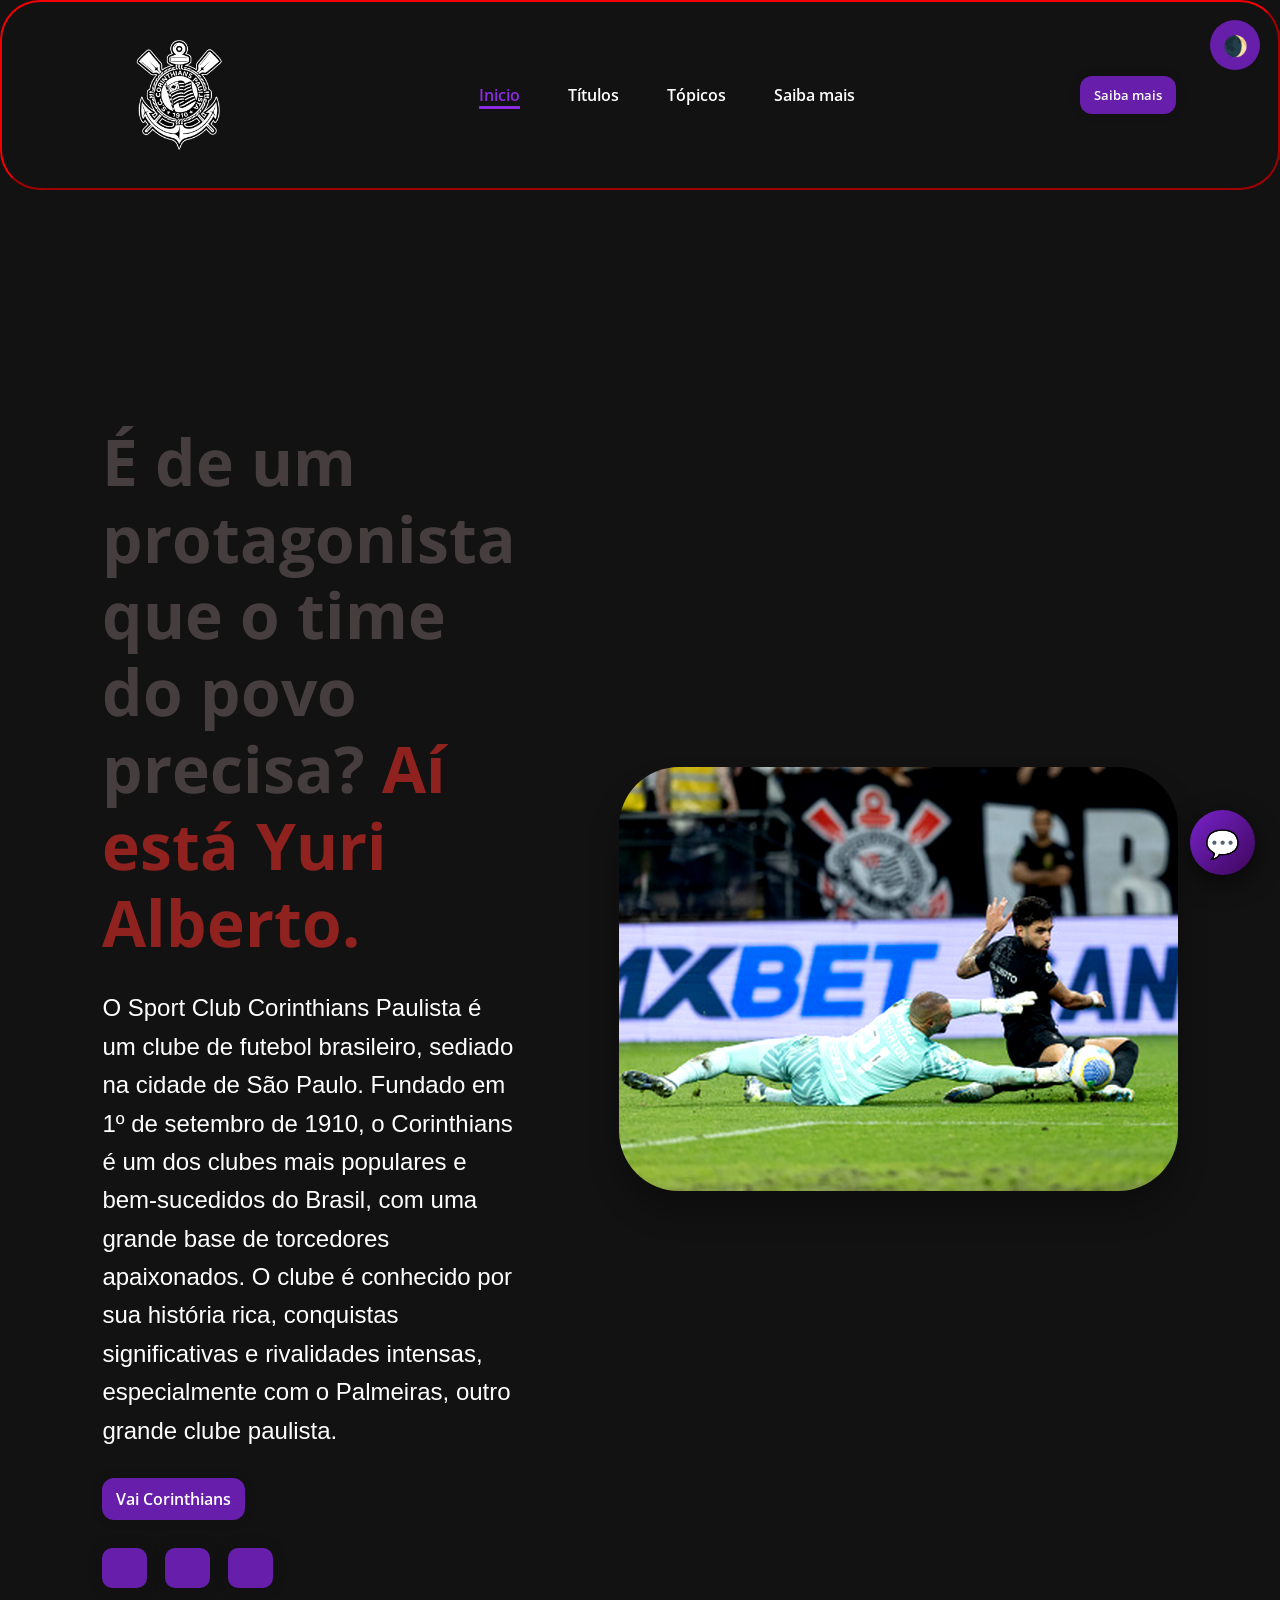
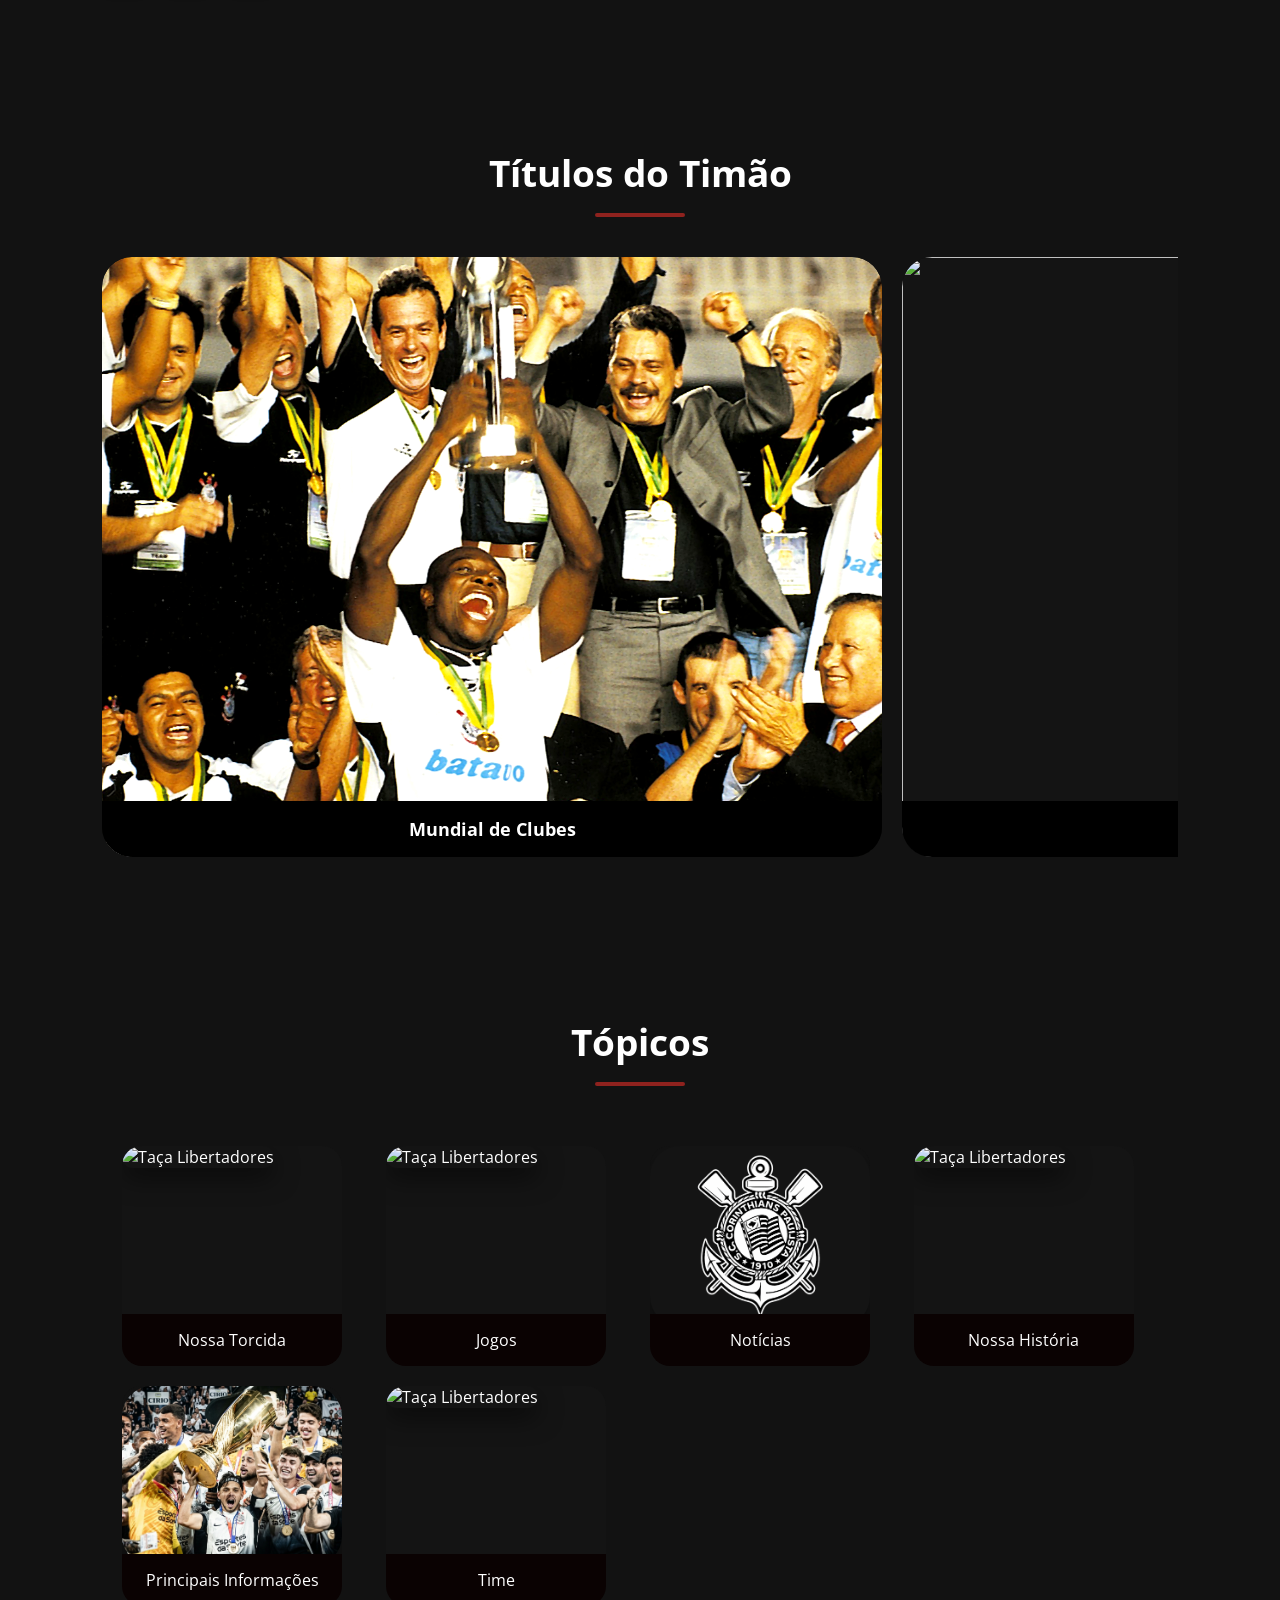
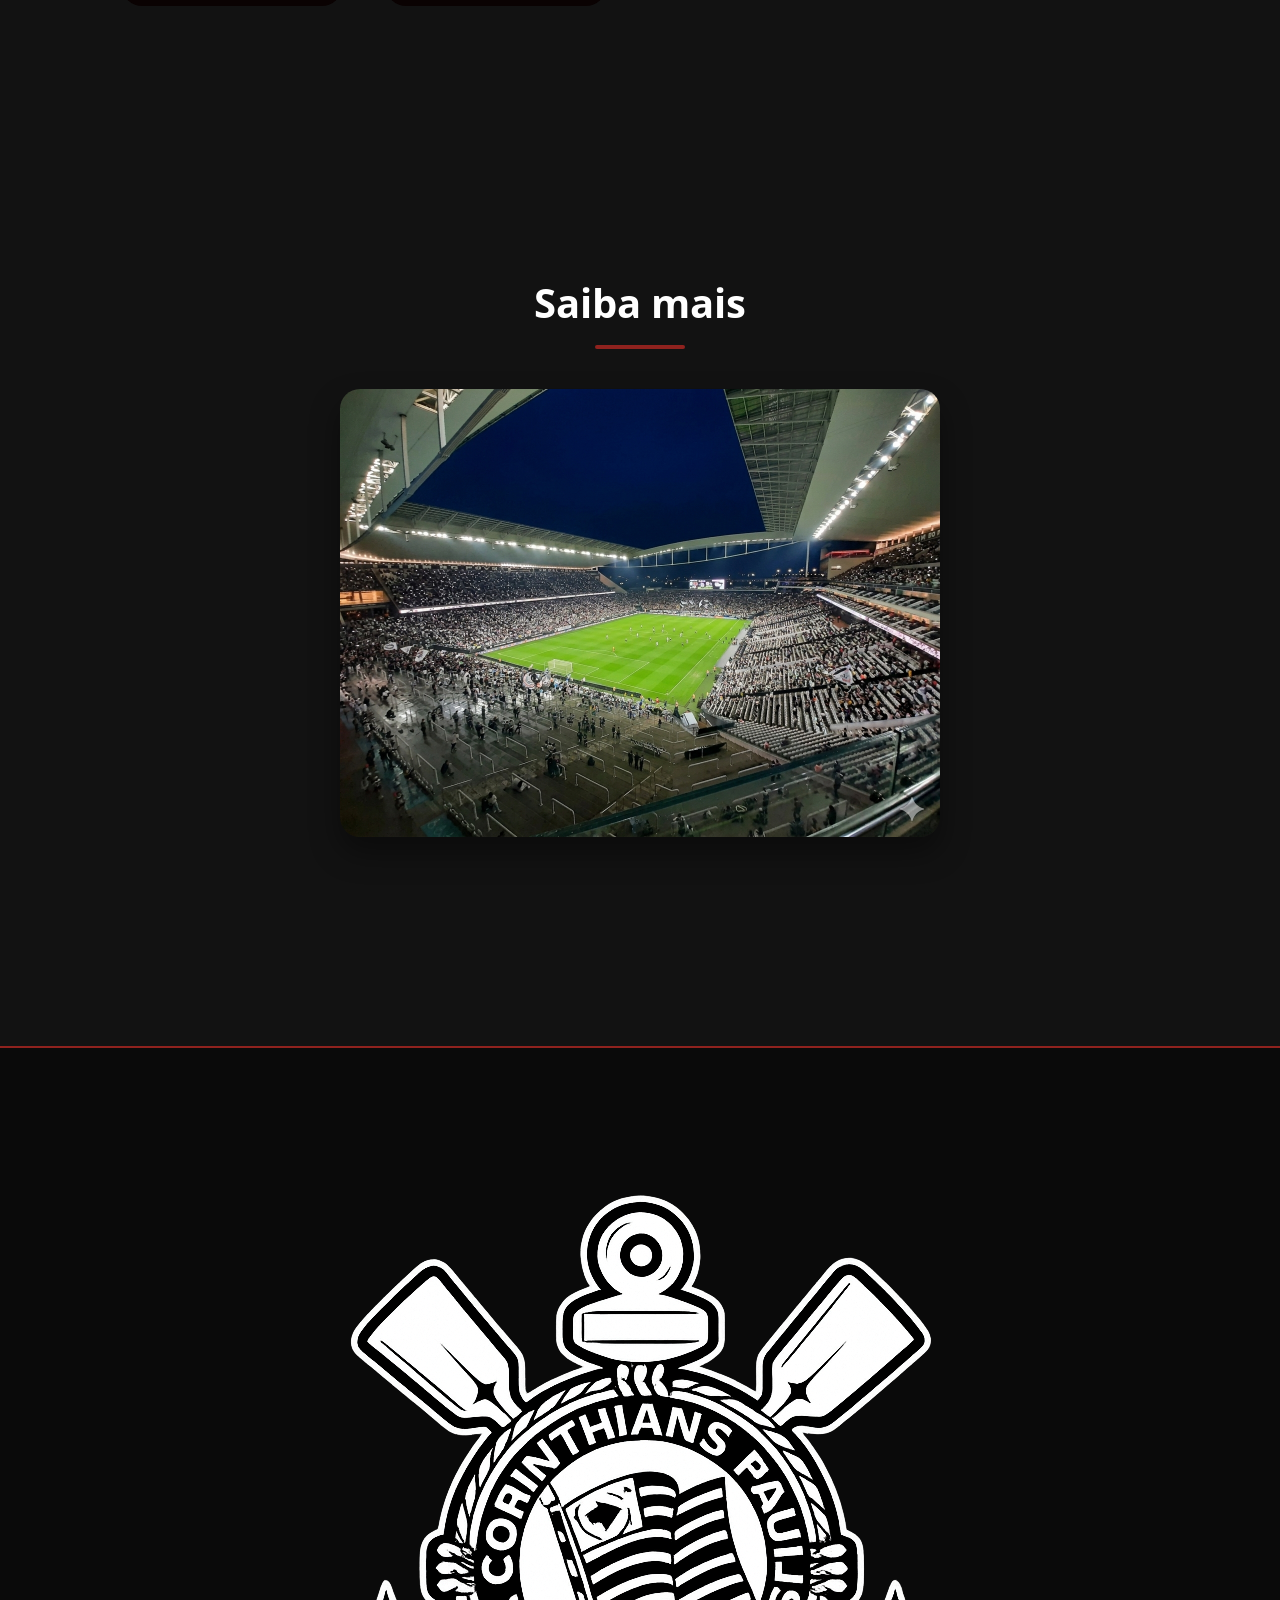
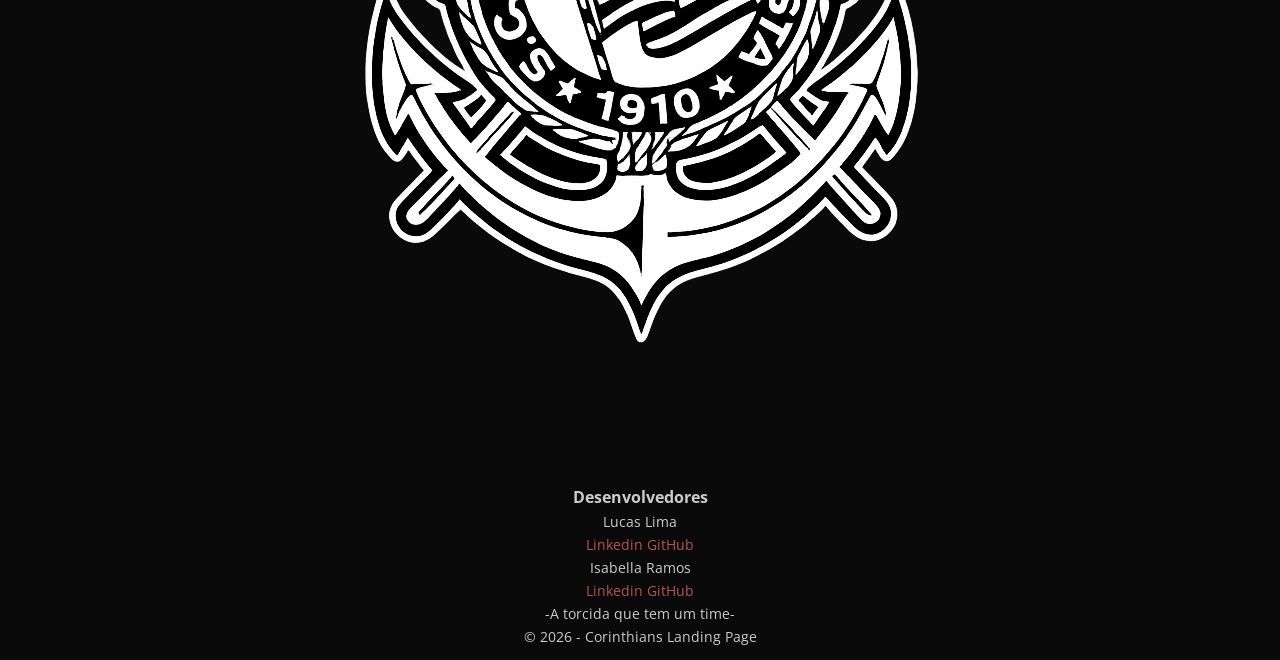
==== commit deb1cb8a: "Sua mensagem descritiva aqui" ====
--- a/index.html
+++ b/index.html
@@ -31,8 +31,8 @@
         <div id="chatbot-input-container">
             <input type="text" 
             id="chatbot-input"
-            placeholder="digintado a mensagem..."/>
-            <button id="send-btn">Digite</button>
+            placeholder="digite a mensagem..."/>
+            <button id="send-btn">envie</button>
         </div>
     </div>
     
@@ -136,9 +136,6 @@
 
     <div class="carrossel">
         <div class="carrossel-track">
-            <button class="btn-carrossel prev">❮</button>
-            <button class="btn-carrossel next">❯</button>
-
             <div class="card" data-title="Mundial de Clubes">
                 <img src="imagem/mundial.png">
             </div>
--- a/styles/chatbox.css
+++ b/styles/chatbox.css
@@ -8,6 +8,7 @@
 
 #chatbot-icon {
   position: fixed;
+  z-index: 5;
   bottom: 25px;
   right: 25px;
   width: 65px;
@@ -30,6 +31,7 @@
 
 #chatbot-container {
   position: fixed;
+  z-index: 5;
   bottom: 100px;
   right: 25px;
   width: 360px;
